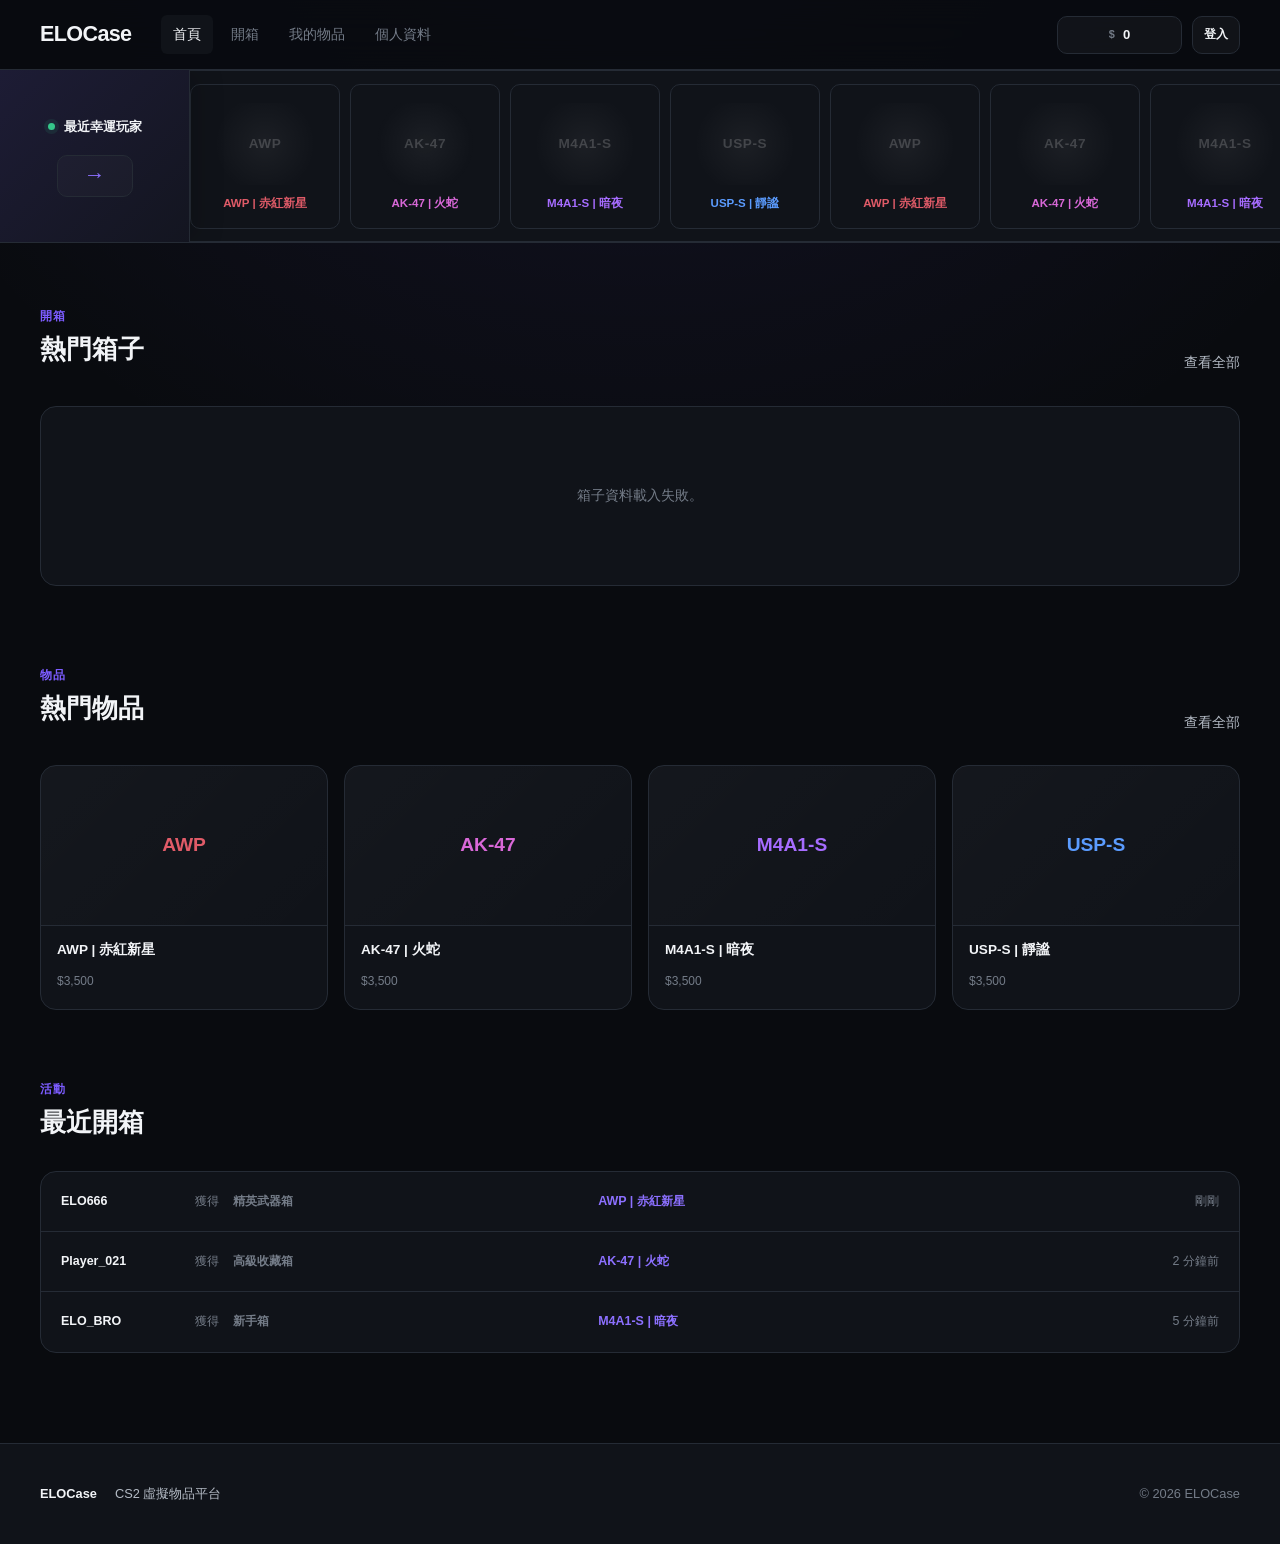
==== index.html @ ae6a93f2 "Update index.html" ====
<!DOCTYPE html>
<html lang="zh-Hant">

<head>

    <meta charset="UTF-8">

    <meta
        name="viewport"
        content="width=device-width, initial-scale=1.0"
    >

    <title>ELOCase</title>

    <link rel="stylesheet" href="css/global.css">
    <link rel="stylesheet" href="css/components.css">
    <link rel="stylesheet" href="css/home.css">

</head>


<body>

<header class="navbar">

    <div class="navbar-container">

        <a href="index.html" class="brand">
            ELOCase
        </a>


        <nav class="nav-links">

            <a
                href="index.html"
                class="nav-link active"
            >
                首頁
            </a>

            <a
                href="cases.html"
                class="nav-link"
            >
                開箱
            </a>

            <a
                href="inventory.html"
                class="nav-link"
            >
                我的物品
            </a>

            <a
                href="profile.html"
                class="nav-link"
            >
                個人資料
            </a>

        </nav>


        <div class="navbar-actions">

            <div class="balance">
            
                <span class="balance-label">$</span>
            
                <span class="balance-value">0</span>
            
            </div>


            <div class="player-menu">
            
                <button
                    type="button"
                    class="player-menu-button"
                    id="player-menu-button"
                >
            
                    <span class="player-avatar">
                        ◉
                    </span>
            
                    <span
                        class="player-menu-name"
                        id="navbar-player-name"
                    >
                        登入
                    </span>
            
                    <span class="player-menu-arrow">
                        ▾
                    </span>
            
                </button>
            
            
                <div
                    class="player-menu-dropdown"
                    id="player-menu-dropdown"
                >
            
                    <a
                        href="profile.html"
                        class="player-menu-item"
                    >
                        個人資料
                    </a>
            
            
                    <a
                        href="inventory.html"
                        class="player-menu-item"
                    >
                        我的物品
                    </a>
            
            
                    <button
                        type="button"
                        class="player-menu-item player-menu-logout"
                        id="navbar-logout-button"
                    >
                        登出
                    </button>
            
                </div>
            
            </div>

        </div>

    </div>

</header>


<main>


    <!-- ========================================
         最近幸運玩家
         即時掉落紀錄
         ======================================== -->

    <section class="lucky-section">


        <div class="lucky-showcase">


            <!-- 左側固定區 -->

            <div class="lucky-intro">

                <div class="lucky-intro-title">

                    <span class="live-indicator"></span>

                    <span>
                        最近幸運玩家
                    </span>

                </div>


                <div class="lucky-arrow">
                    →
                </div>

            </div>


            <!-- 右側滑動區 -->

            <div class="lucky-track-wrapper">

                <div class="lucky-track">


                    <!-- 第一組 -->

                    <div class="lucky-group">


                        <div class="lucky-item">

                            <span class="lucky-player">
                                ELO666
                            </span>

                            <span class="lucky-text">
                                獲得
                            </span>

                            <div class="lucky-image rarity-red">

                                <img
                                    src="assets/items/awp-demo.png"
                                    alt="AWP | 赤紅新星"
                                    onerror="this.style.display='none'"
                                >

                                <span>
                                    AWP
                                </span>

                            </div>

                            <span class="item-rarity rarity-red">
                                AWP | 赤紅新星
                            </span>

                            <span class="lucky-value">
                                $3,500</span>

                        </div>


                        <div class="lucky-item">

                            <span class="lucky-player">
                                Player_021
                            </span>

                            <span class="lucky-text">
                                獲得
                            </span>

                            <div class="lucky-image rarity-pink">

                                <img
                                    src="assets/items/ak-demo.png"
                                    alt="AK-47 | 火蛇"
                                    onerror="this.style.display='none'"
                                >

                                <span>
                                    AK-47
                                </span>

                            </div>

                            <span class="item-rarity rarity-pink">
                                AK-47 | 火蛇
                            </span>

                            <span class="lucky-value">
                                $2,800</span>

                        </div>


                        <div class="lucky-item">

                            <span class="lucky-player">
                                ELO_BRO
                            </span>

                            <span class="lucky-text">
                                獲得
                            </span>

                            <div class="lucky-image rarity-purple">

                                <img
                                    src="assets/items/m4-demo.png"
                                    alt="M4A1-S | 暗夜"
                                    onerror="this.style.display='none'"
                                >

                                <span>
                                    M4A1-S
                                </span>

                            </div>

                            <span class="item-rarity rarity-purple">
                                M4A1-S | 暗夜
                            </span>

                            <span class="lucky-value">
                                $1,650</span>

                        </div>


                        <div class="lucky-item">

                            <span class="lucky-player">
                                Player_114
                            </span>

                            <span class="lucky-text">
                                獲得
                            </span>

                            <div class="lucky-image rarity-blue">

                                <img
                                    src="assets/items/usp-demo.png"
                                    alt="USP-S | 靜謐"
                                    onerror="this.style.display='none'"
                                >

                                <span>
                                    USP-S
                                </span>

                            </div>

                            <span class="item-rarity rarity-blue">
                                USP-S | 靜謐
                            </span>

                            <span class="lucky-value">
                                $850</span>

                        </div>


                    </div>


                    <!-- 第二組 -->

                    <div class="lucky-group">


                        <div class="lucky-item">

                            <span class="lucky-player">
                                ELO666
                            </span>

                            <span class="lucky-text">
                                獲得
                            </span>

                            <div class="lucky-image rarity-red">

                                <img
                                    src="assets/items/awp-demo.png"
                                    alt="AWP | 赤紅新星"
                                    onerror="this.style.display='none'"
                                >

                                <span>
                                    AWP
                                </span>

                            </div>

                            <span class="item-rarity rarity-red">
                                AWP | 赤紅新星
                            </span>

                            <span class="lucky-value">
                                $3,500</span>

                        </div>


                        <div class="lucky-item">

                            <span class="lucky-player">
                                Player_021
                            </span>

                            <span class="lucky-text">
                                獲得
                            </span>

                            <div class="lucky-image rarity-pink">

                                <img
                                    src="assets/items/ak-demo.png"
                                    alt="AK-47 | 火蛇"
                                    onerror="this.style.display='none'"
                                >

                                <span>
                                    AK-47
                                </span>

                            </div>

                            <span class="item-rarity rarity-pink">
                                AK-47 | 火蛇
                            </span>

                            <span class="lucky-value">
                                $2,800</span>

                        </div>


                        <div class="lucky-item">

                            <span class="lucky-player">
                                ELO_BRO
                            </span>

                            <span class="lucky-text">
                                獲得
                            </span>

                            <div class="lucky-image rarity-purple">

                                <img
                                    src="assets/items/m4-demo.png"
                                    alt="M4A1-S | 暗夜"
                                    onerror="this.style.display='none'"
                                >

                                <span>
                                    M4A1-S
                                </span>

                            </div>

                            <span class="item-rarity rarity-purple">
                                M4A1-S | 暗夜
                            </span>

                            <span class="lucky-value">
                                $1,650</span>

                        </div>


                        <div class="lucky-item">

                            <span class="lucky-player">
                                Player_114
                            </span>

                            <span class="lucky-text">
                                獲得
                            </span>

                            <div class="lucky-image rarity-blue">

                                <img
                                    src="assets/items/usp-demo.png"
                                    alt="USP-S | 靜謐"
                                    onerror="this.style.display='none'"
                                >

                                <span>
                                    USP-S
                                </span>

                            </div>

                            <span class="item-rarity rarity-blue">
                                USP-S | 靜謐
                            </span>

                            <span class="lucky-value">
                                $850</span>

                        </div>


                    </div>


                    <!-- 第三組 -->

                    <div class="lucky-group">


                        <div class="lucky-item">

                            <span class="lucky-player">
                                ELO666
                            </span>

                            <span class="lucky-text">
                                獲得
                            </span>

                            <div class="lucky-image rarity-red">

                                <img
                                    src="assets/items/awp-demo.png"
                                    alt="AWP | 赤紅新星"
                                    onerror="this.style.display='none'"
                                >

                                <span>
                                    AWP
                                </span>

                            </div>

                            <span class="item-rarity rarity-red">
                                AWP | 赤紅新星
                            </span>

                            <span class="lucky-value">
                                $3,500</span>

                        </div>


                        <div class="lucky-item">

                            <span class="lucky-player">
                                Player_021
                            </span>

                            <span class="lucky-text">
                                獲得
                            </span>

                            <div class="lucky-image rarity-pink">

                                <img
                                    src="assets/items/ak-demo.png"
                                    alt="AK-47 | 火蛇"
                                    onerror="this.style.display='none'"
                                >

                                <span>
                                    AK-47
                                </span>

                            </div>

                            <span class="item-rarity rarity-pink">
                                AK-47 | 火蛇
                            </span>

                            <span class="lucky-value">
                                $2,800</span>

                        </div>


                        <div class="lucky-item">

                            <span class="lucky-player">
                                ELO_BRO
                            </span>

                            <span class="lucky-text">
                                獲得
                            </span>

                            <div class="lucky-image rarity-purple">

                                <img
                                    src="assets/items/m4-demo.png"
                                    alt="M4A1-S | 暗夜"
                                    onerror="this.style.display='none'"
                                >

                                <span>
                                    M4A1-S
                                </span>

                            </div>

                            <span class="item-rarity rarity-purple">
                                M4A1-S | 暗夜
                            </span>

                            <span class="lucky-value">
                                $1,650</span>

                        </div>


                        <div class="lucky-item">

                            <span class="lucky-player">
                                Player_114
                            </span>

                            <span class="lucky-text">
                                獲得
                            </span>

                            <div class="lucky-image rarity-blue">

                                <img
                                    src="assets/items/usp-demo.png"
                                    alt="USP-S | 靜謐"
                                    onerror="this.style.display='none'"
                                >

                                <span>
                                    USP-S
                                </span>

                            </div>

                            <span class="item-rarity rarity-blue">
                                USP-S | 靜謐
                            </span>

                            <span class="lucky-value">
                                $850</span>

                        </div>


                    </div>


                </div>

            </div>

        </div>

    </section>


    <!-- ========================================
         熱門箱子
         ======================================== -->

    <section class="cases-section">

        <div class="section-container">


            <div class="section-header section-header-row">

                <div>

                    <span class="section-label">
                        開箱
                    </span>

                    <h2>
                        熱門箱子
                    </h2>

                </div>


                <a
                    href="cases.html"
                    class="text-link"
                >
                    查看全部
                </a>

            </div>


            <div
                class="case-grid"
                id="case-grid"
            >

                <div class="case-loading">
                    載入箱子中...
                </div>

            </div>


        </div>

    </section>


    <!-- ========================================
         熱門物品
         ======================================== -->

    <section class="items-section">

        <div class="section-container">


            <div class="section-header section-header-row">

                <div>

                    <span class="section-label">
                        物品
                    </span>

                    <h2>
                        熱門物品
                    </h2>

                </div>


                <a
                    href="inventory.html"
                    class="text-link"
                >
                    查看全部
                </a>

            </div>


            <div class="item-grid">


                <div class="item-card">

                    <div class="item-placeholder rarity-red">
                        AWP
                    </div>

                    <div class="item-card-info">

                        <h3>
                            AWP | 赤紅新星
                        </h3>

                        <span class="item-price">
                            $3,500
                        </span>

                    </div>

                </div>


                <div class="item-card">

                    <div class="item-placeholder rarity-pink">
                        AK-47
                    </div>

                    <div class="item-card-info">

                        <h3>
                            AK-47 | 火蛇
                        </h3>

                        <span class="item-price">
                            $3,500
                        </span>

                    </div>

                </div>


                <div class="item-card">

                    <div class="item-placeholder rarity-purple">
                        M4A1-S
                    </div>

                    <div class="item-card-info">

                        <h3>
                            M4A1-S | 暗夜
                        </h3>

                        <span class="item-price">
                            $3,500
                        </span>

                    </div>

                </div>


                <div class="item-card">

                    <div class="item-placeholder rarity-blue">
                        USP-S
                    </div>

                    <div class="item-card-info">

                        <h3>
                            USP-S | 靜謐
                        </h3>

                        <span class="item-price">
                            $3,500
                        </span>

                    </div>

                </div>


            </div>

        </div>

    </section>


    <!-- ========================================
         最近活動
         ======================================== -->

    <section class="activity-section">

        <div class="section-container">


            <div class="section-header">

                <span class="section-label">
                    活動
                </span>

                <h2>
                    最近開箱
                </h2>

            </div>


            <div class="activity-list">


                <div class="activity-item">

                    <span class="activity-player">
                        ELO666
                    </span>

                    <span>
                        獲得
                    </span>

                    <strong>
                        精英武器箱
                    </strong>

                    <span class="activity-result">
                        AWP | 赤紅新星
                    </span>

                    <span class="activity-time">
                        剛剛
                    </span>

                </div>


                <div class="activity-item">

                    <span class="activity-player">
                        Player_021
                    </span>

                    <span>
                        獲得
                    </span>

                    <strong>
                        高級收藏箱
                    </strong>

                    <span class="activity-result">
                        AK-47 | 火蛇
                    </span>

                    <span class="activity-time">
                        2 分鐘前
                    </span>

                </div>


                <div class="activity-item">

                    <span class="activity-player">
                        ELO_BRO
                    </span>

                    <span>
                        獲得
                    </span>

                    <strong>
                        新手箱
                    </strong>

                    <span class="activity-result">
                        M4A1-S | 暗夜
                    </span>

                    <span class="activity-time">
                        5 分鐘前
                    </span>

                </div>


            </div>

        </div>

    </section>


</main>


<!-- ========================================
     頁尾
     ======================================== -->

<footer class="footer">

    <div class="footer-container">

        <div class="footer-brand">
            ELOCase
        </div>

        <p>
            CS2 虛擬物品平台
        </p>

        <span>
            © 2026 ELOCase
        </span>

    </div>

</footer>


<!-- ========================================
     JavaScript
     ======================================== -->

<script src="js/loading.js"></script>
    
<script src="js/config.js"></script>
<script src="js/api.js"></script>
<script src="js/auth.js"></script>
<script src="js/player.js"></script>
<script src="js/ui.js"></script>


<script>

async function initializeHomePage() {

    try {

        const user =
            await verifySession();

        updateLoginUI(user);

    } catch (error) {

        console.error(
            "玩家登入狀態讀取失敗：",
            error
        );

    }


    const caseGrid =
        document.querySelector(
            "#case-grid"
        );


    if (!caseGrid) {
        return;
    }


    try {

        const cases =
            await getCases();

        renderCases(cases);

    } catch (error) {

        console.error(
            "箱子資料載入失敗：",
            error
        );


        caseGrid.innerHTML = `
            <div class="case-loading">
                箱子資料載入失敗。
            </div>
        `;

    }

}


initializeHomePage();

</script>


</body>

</html>
---- css/global.css ----
/* ========================================
   ELOCase - Global Styles
   ======================================== */


/* ---------- 基礎變數 ---------- */

:root {

    --color-background: #090b0f;
    --color-surface: #101319;
    --color-surface-light: #171b22;

    --color-border: #252b35;
    --color-border-light: #303744;

    --color-text: #f2f4f7;
    --color-text-secondary: #b4bbc5;
    --color-text-muted: #747c88;

    --color-primary: #7c5cff;
    --color-primary-hover: #8c70ff;

    --color-success: #35c78a;
    --color-warning: #e6b85c;
    --color-danger: #e05b68;

    --content-width: 1200px;

    --radius-small: 6px;
    --radius-medium: 10px;
    --radius-large: 16px;

    --transition-fast: 0.15s ease;
    --transition-normal: 0.25s ease;
}


/* ---------- Reset ---------- */

* {
    margin: 0;
    padding: 0;
    box-sizing: border-box;
}


html {
    scroll-behavior: smooth;
}


body {

    min-height: 100vh;

    background:
        radial-gradient(
            circle at 50% -20%,
            rgba(124, 92, 255, 0.12),
            transparent 45%
        ),
        var(--color-background);

    color: var(--color-text);

    font-family:
        "Noto Sans TC",
        "Microsoft JhengHei",
        Arial,
        sans-serif;

    line-height: 1.6;

    -webkit-font-smoothing: antialiased;
}


a {
    color: inherit;
    text-decoration: none;
}


button,
input,
textarea,
select {
    font: inherit;
}


button {
    border: none;
}


img {
    max-width: 100%;
    display: block;
}


/* ---------- 共用容器 ---------- */

.section-container,
.navbar-container,
.footer-container {

    width: min(
        calc(100% - 40px),
        var(--content-width)
    );

    margin: 0 auto;
}


/* ---------- 標題 ---------- */

h1,
h2,
h3 {
    line-height: 1.25;
    font-weight: 700;
}


h1 {
    font-size: clamp(2rem, 3vw, 2.4rem);
}


h2 {
    font-size: 1.6rem;
}


h3 {
    font-size: 1rem;
}


/* ---------- 共用文字 ---------- */

p {
    color: var(--color-text-secondary);
}


/* ---------- Scrollbar ---------- */

::-webkit-scrollbar {
    width: 8px;
}


::-webkit-scrollbar-track {
    background: var(--color-background);
}


::-webkit-scrollbar-thumb {
    background: var(--color-border-light);
    border-radius: 999px;
}


::-webkit-scrollbar-thumb:hover {
    background: var(--color-text-muted);
}

/* ========================================
   ELOCase - Global Loading Bar
======================================== */

#elo-loading-bar {

    position: fixed;

    top: 0;

    left: 0;

    z-index: 99999;

    width: 0;

    height: 2px;

    pointer-events: none;

    opacity: 1;

    background:
        linear-gradient(
            90deg,
            var(--color-primary),
            #9d7cff,
            var(--color-primary)
        );

    box-shadow:
        0 0 8px
        rgba(124, 92, 255, 0.85);

    transition:
        width 0.2s ease,
        opacity 0.18s ease;

}


#elo-loading-bar.loading-active {

    opacity: 1;

}


#elo-loading-bar.loading-complete {

    opacity: 1;

}
---- css/components.css ----
/* ========================================
   ELOCase - Components
   ======================================== */


/* ========================================
   按鈕
   ======================================== */

.button {

    display: inline-flex;

    align-items: center;
    justify-content: center;

    min-height: 42px;

    padding: 0 18px;

    border-radius: var(--radius-medium);

    font-size: 0.9rem;
    font-weight: 600;

    cursor: pointer;

    transition:
        background var(--transition-fast),
        border-color var(--transition-fast),
        transform var(--transition-fast);

}


.button:hover {

    transform: translateY(-1px);

}


.button-primary {

    background: var(--color-primary);

    color: #ffffff;

}


.button-primary:hover {

    background: var(--color-primary-hover);

}


.button-secondary {

    background: var(--color-surface-light);

    border: 1px solid var(--color-border);

    color: var(--color-text);

}


.button-secondary:hover {

    background: #1c2129;

    border-color: var(--color-border-light);

}


.button-large {

    min-height: 48px;

    padding: 0 24px;

    font-size: 0.95rem;

}


/* ========================================
   導覽列
   ======================================== */

.navbar {

    position: sticky;

    top: 0;

    z-index: 100;

    height: 70px;

    background: rgba(9, 11, 15, 0.88);

    border-bottom: 1px solid var(--color-border);

    backdrop-filter: blur(16px);

}


.navbar-container {

    height: 100%;

    display: flex;

    align-items: center;

    justify-content: space-between;

    gap: 30px;

}


.brand {

    font-size: 1.35rem;

    font-weight: 800;

    letter-spacing: -0.03em;

}


.nav-links {

    display: flex;

    align-items: center;

    gap: 6px;

    margin-right: auto;

}


.nav-link {

    padding: 8px 12px;

    border-radius: var(--radius-small);

    color: var(--color-text-muted);

    font-size: 0.9rem;

    transition:
        color var(--transition-fast),
        background var(--transition-fast);

}


.nav-link:hover,
.nav-link.active {

    color: var(--color-text);

    background: var(--color-surface);

}


/* ========================================
   Navbar 右側
   ======================================== */

.navbar-actions {

    display: flex !important;

    flex-direction: row !important;

    align-items: center !important;

    justify-content: flex-end !important;

    gap: 10px !important;

}


/* ========================================
   ELOCoin 餘額
   ======================================== */

.balance {

    min-width: 125px !important;

    height: 38px !important;

    display: grid !important;

    grid-template-columns: auto auto !important;

    align-items: center !important;

    justify-content: center !important;

    column-gap: 8px !important;

    padding: 0 14px !important;

    margin: 0 !important;

    box-sizing: border-box !important;

    background: rgba(255, 255, 255, 0.035);

    border: 1px solid var(--color-border);

    border-radius: 10px;

    white-space: nowrap;

    transition:
        border-color var(--transition-fast),
        background var(--transition-fast);

}


.balance:hover {

    background: rgba(255, 255, 255, 0.055);

    border-color: var(--color-border-light);

}


.balance-label {

    display: block !important;

    width: auto !important;

    height: auto !important;

    margin: 0 !important;

    padding: 0 !important;

    color: var(--color-text-muted);

    font-size: 0.68rem;

    font-weight: 600;

    line-height: 1 !important;

    white-space: nowrap;

}


.balance-value {

    display: block !important;

    width: auto !important;

    height: auto !important;

    margin: 0 !important;

    padding: 0 !important;

    color: var(--color-text);

    font-size: 0.82rem;

    font-weight: 700;

    line-height: 1 !important;

    font-variant-numeric: tabular-nums;

    white-space: nowrap;

}


/* ========================================
   登入
   ======================================== */

.navbar-actions .button-primary {

    min-height: 38px !important;

    height: 38px !important;

    display: inline-flex !important;

    flex-direction: row !important;

    align-items: center !important;

    justify-content: center !important;

    padding: 0 16px !important;

    margin: 0 !important;

    border-radius: 10px;

    font-size: 0.76rem;

    font-weight: 700;

    line-height: 1;

    white-space: nowrap;

    box-sizing: border-box;

}


/* ========================================
   Section
   ======================================== */

.section-header {

    margin-bottom: 32px;

}


.section-header-row {

    display: flex;

    align-items: flex-end;

    justify-content: space-between;

    gap: 20px;

}


.section-label {

    display: block;

    margin-bottom: 8px;

    color: var(--color-primary);

    font-size: 0.75rem;

    font-weight: 700;

    letter-spacing: 0.08em;

}


.section-header h2 {

    margin-bottom: 8px;

}


.text-link {

    color: var(--color-text-secondary);

    font-size: 0.85rem;

    transition:
        color var(--transition-fast);

}


.text-link:hover {

    color: var(--color-text);

}


/* ========================================
   功能卡片
   ======================================== */

.feature-grid {

    display: grid;

    grid-template-columns:
        repeat(3, 1fr);

    gap: 16px;

}


.feature-card {

    display: flex;

    gap: 18px;

    padding: 24px;

    background: var(--color-surface);

    border: 1px solid var(--color-border);

    border-radius: var(--radius-large);

    transition:
        border-color var(--transition-normal),
        transform var(--transition-normal);

}


.feature-card:hover {

    border-color: var(--color-border-light);

    transform: translateY(-2px);

}


.feature-icon {

    width: 42px;
    height: 42px;

    flex-shrink: 0;

    display: flex;

    align-items: center;
    justify-content: center;

    border-radius: var(--radius-medium);

    background: rgba(124, 92, 255, 0.12);

    color: var(--color-primary);

    font-weight: 700;

}


.feature-content h3 {

    margin-bottom: 6px;

}


.feature-content p {

    font-size: 0.85rem;

}


.feature-disabled {

    opacity: 0.55;

}


.feature-disabled:hover {

    transform: none;

    border-color: var(--color-border);

}


/* ========================================
   空狀態
   ======================================== */

.empty-state {

    padding: 70px 20px;

    display: flex;

    flex-direction: column;

    align-items: center;

    text-align: center;

    background: var(--color-surface);

    border: 1px solid var(--color-border);

    border-radius: var(--radius-large);

}


.empty-state-icon {

    width: 48px;
    height: 48px;

    display: flex;

    align-items: center;
    justify-content: center;

    margin-bottom: 16px;

    border-radius: 50%;

    background: var(--color-surface-light);

    color: var(--color-text-muted);

    font-size: 1.3rem;

}


.empty-state h3 {

    margin-bottom: 8px;

}


.empty-state p {

    max-width: 420px;

    margin-bottom: 24px;

    font-size: 0.85rem;

}


/* ========================================
   手機版
   ======================================== */

@media (max-width: 800px) {

    .nav-links {

        display: none;

    }


    .feature-grid {

        grid-template-columns: 1fr;

    }


    .balance {

        display: none !important;

    }

}


@media (max-width: 700px) {

    .navbar-actions {

        gap: 7px !important;

    }


    .navbar-actions .button-primary {

        min-height: 34px !important;

        height: 34px !important;

        padding: 0 11px !important;

        font-size: 0.7rem;

    }

}


@media (max-width: 500px) {

    .section-container,
    .navbar-container,
    .footer-container {

        width: min(
            calc(100% - 24px),
            var(--content-width)
        );

    }


    .navbar {

        height: 62px;

    }


    .hero-actions {

        flex-direction: column;

    }


    .button-large {

        width: 100%;

    }

}

/* ========================================
   玩家選單
======================================== */

.player-menu {
    position: relative;
}


/* ---------- 玩家按鈕 ---------- */

.player-menu-button {

    min-height: 38px;

    display: inline-flex;

    align-items: center;

    gap: 8px;

    padding: 0 11px;

    background:
        rgba(255, 255, 255, 0.035);

    border:
        1px solid
        var(--color-border);

    border-radius: 10px;

    color:
        var(--color-text);

    font-size: 0.78rem;

    font-weight: 700;

    cursor: pointer;

    transition:
        background var(--transition-fast),
        border-color var(--transition-fast),
        transform var(--transition-fast);
}


.player-menu-button:hover {

    background:
        rgba(255, 255, 255, 0.06);

    border-color:
        var(--color-border-light);

    transform:
        translateY(-1px);
}


/* ---------- 玩家圖示 ---------- */

.player-avatar {

    width: 22px;

    height: 22px;

    display: flex;

    align-items: center;

    justify-content: center;

    flex-shrink: 0;

    border:
        1px solid
        rgba(124, 92, 255, 0.45);

    border-radius: 50%;

    background:
        rgba(124, 92, 255, 0.12);

    color:
        var(--color-primary);

    font-size: 0.65rem;
}


/* ---------- 玩家名稱 ---------- */

.player-menu-name {

    max-width: 110px;

    overflow: hidden;

    text-overflow: ellipsis;

    white-space: nowrap;
}


/* ---------- 箭頭 ---------- */

.player-menu-arrow {

    color:
        var(--color-text-muted);

    font-size: 0.7rem;

    transition:
        transform var(--transition-fast);
}


.player-menu.open
.player-menu-arrow {

    transform:
        rotate(180deg);
}


/* ========================================
   下拉選單
======================================== */

.player-menu-dropdown {

    position: absolute;

    top: calc(100% + 8px);

    right: 0;

    width: 170px;

    padding: 6px;

    display: none;

    background:
        rgba(15, 18, 24, 0.96);

    border:
        1px solid
        var(--color-border);

    border-radius: 12px;

    box-shadow:
        0 12px 30px
        rgba(0, 0, 0, 0.35);

    backdrop-filter:
        blur(16px);

    z-index: 200;
}


.player-menu.open
.player-menu-dropdown {

    display: block;

}


/* ---------- 選單項目 ---------- */

.player-menu-item {

    width: 100%;

    min-height: 36px;

    display: flex;

    align-items: center;

    padding: 0 11px;

    border: none;

    border-radius: 8px;

    background: transparent;

    color:
        var(--color-text-muted);

    font-family: inherit;

    font-size: 0.76rem;

    font-weight: 600;

    text-align: left;

    text-decoration: none;

    cursor: pointer;

    transition:
        background var(--transition-fast),
        color var(--transition-fast);
}


.player-menu-item:hover {

    background:
        var(--color-surface);

    color:
        var(--color-text);

}


/* ---------- 登出 ---------- */

.player-menu-logout {

    color:
        #e05b68;

}


.player-menu-logout:hover {

    color:
        #f07883;

    background:
        rgba(224, 91, 104, 0.08);

}


/* ========================================
   未登入
======================================== */

.player-menu.logged-out
.player-avatar {

    border-color:
        var(--color-border);

    background:
        rgba(255, 255, 255, 0.04);

    color:
        var(--color-text-muted);
}


/* ========================================
   手機
======================================== */

@media (max-width: 700px) {

    .player-menu-button {

        min-height: 34px;

        padding: 0 8px;

        gap: 6px;

    }


    .player-avatar {

        width: 20px;

        height: 20px;

    }


    .player-menu-name {

        max-width: 75px;

    }

}
---- css/home.css ----
/* ========================================
   ELOCase - Home
   ======================================== */


/* ========================================
   最近幸運玩家
   ======================================== */

.lucky-section {

    overflow: hidden;

    border-bottom: 1px solid var(--color-border);

    background: var(--color-surface);
}


/* ---------- 幸運玩家整體 ---------- */

.lucky-showcase {

    width: 100%;

    display: flex;

    align-items: stretch;
}


/* ---------- 左側固定區 ---------- */

.lucky-intro {

    position: relative;

    z-index: 5;

    width: 190px;
    min-width: 190px;

    min-height: 170px;

    display: flex;

    flex-direction: column;

    align-items: center;

    justify-content: center;

    gap: 18px;

    padding: 20px;

    background:
        linear-gradient(
            135deg,
            rgba(124, 92, 255, 0.12),
            rgba(124, 92, 255, 0.03)
        ),
        var(--color-surface);

    border-right: 1px solid var(--color-border);

    box-shadow:
        10px 0 25px rgba(0, 0, 0, 0.12);
}


.lucky-intro-title {

    display: flex;

    align-items: center;

    justify-content: center;

    gap: 9px;

    color: var(--color-text);

    font-size: 0.82rem;

    font-weight: 700;

    white-space: nowrap;
}


.live-indicator {

    width: 7px;
    height: 7px;

    flex-shrink: 0;

    border-radius: 50%;

    background: var(--color-success);

    box-shadow:
        0 0 0 4px rgba(53, 199, 138, 0.1);
}


.lucky-arrow {

    width: 76px;
    height: 42px;

    display: flex;

    align-items: center;

    justify-content: center;

    border: 1px solid var(--color-border);

    border-radius: var(--radius-medium);

    background: rgba(255, 255, 255, 0.02);

    color: var(--color-primary-hover);

    font-size: 1.35rem;

    font-weight: 700;

    transition:
        border-color var(--transition-fast),
        background var(--transition-fast),
        transform var(--transition-fast);
}


.lucky-intro:hover .lucky-arrow {

    border-color: var(--color-border-light);

    background: rgba(124, 92, 255, 0.08);

    transform: translateX(3px);
}


/* ---------- 滑動區 ---------- */

.lucky-track-wrapper {

    position: relative;

    flex: 1;

    min-width: 0;

    overflow: hidden;

    border-top: 1px solid var(--color-border);

    border-bottom: 1px solid var(--color-border);
}


.lucky-track {

    width: max-content;

    min-height: 170px;

    display: flex;

    align-items: center;

    padding: 10px 0;

    animation:
        luckyScroll
        12s
        linear
        infinite;

    will-change: transform;
}


.lucky-group {

    display: flex;

    align-items: stretch;

    gap: 10px;

    flex-shrink: 0;

    margin-right: 10px;
}


/* ---------- 幸運玩家卡片 ---------- */

.lucky-item {

    position: relative;

    width: 150px;
    min-width: 150px;

    height: 145px;

    flex-shrink: 0;

    display: flex;

    flex-direction: column;

    align-items: center;

    justify-content: center;

    gap: 6px;

    padding: 10px;

    overflow: hidden;

    background: var(--color-surface);

    border: 1px solid var(--color-border);

    border-radius: var(--radius-medium);

    text-align: center;

    transition:
        border-color var(--transition-fast),
        transform var(--transition-fast);
}


.lucky-item:hover {

    border-color: var(--color-border-light);

    transform: translateY(-2px);
}


/* ---------- 物品圖片 ---------- */

.lucky-image {

    position: relative;

    width: 118px;
    height: 82px;

    flex-shrink: 0;

    display: flex;

    align-items: center;

    justify-content: center;

    overflow: hidden;

    margin: 3px 0;

    border-radius: 8px;

    background:
        radial-gradient(
            circle at center,
            rgba(255, 255, 255, 0.05),
            transparent 70%
        );

    transition:
        filter var(--transition-fast),
        transform var(--transition-fast);
}


.lucky-image img {

    width: 100%;
    height: 100%;

    display: block;

    object-fit: contain;
}


.lucky-image span {

    position: absolute;

    color: rgba(255, 255, 255, 0.18);

    font-size: 0.85rem;

    font-weight: 800;

    letter-spacing: 0.04em;
}


/* ---------- 平常隱藏的資訊 ---------- */

.lucky-player,
.lucky-value {

    position: absolute;

    z-index: 10;

    left: 50%;

    opacity: 0;

    transform: translate(-50%, 8px);

    pointer-events: none;

    transition:
        opacity var(--transition-fast),
        transform var(--transition-fast);
}


.lucky-player {

    top: 50%;

    color: var(--color-text);

    font-size: 0.85rem;

    font-weight: 700;

    white-space: nowrap;
}


.lucky-value {

    top: calc(50% + 24px);

    color: var(--color-primary-hover);

    font-size: 0.72rem;

    font-weight: 700;

    white-space: nowrap;
}


/* ---------- Hover 模糊效果 ---------- */

.lucky-item:hover .lucky-image {

    filter: blur(5px);

    transform: scale(1.04);
}


.lucky-item:hover .item-rarity {

    filter: blur(4px);

    opacity: 0.35;
}


.lucky-item:hover .lucky-player,
.lucky-item:hover .lucky-value {

    opacity: 1;

    transform: translate(-50%, 0);
}


/* ---------- 物品名稱 ---------- */

.item-rarity {

    width: 100%;

    overflow: hidden;

    color: var(--color-text);

    font-size: 0.72rem;

    font-weight: 700;

    text-overflow: ellipsis;

    white-space: nowrap;

    transition:
        filter var(--transition-fast),
        opacity var(--transition-fast);
}


/* ---------- 原本的「獲得」文字不再佔空間 ---------- */

.lucky-text {

    display: none;
}


/* ---------- 動畫 ---------- */

@keyframes luckyScroll {

    from {

        transform:
            translateX(
                calc(-33.333333% - 3.33px)
            );

    }

    to {

        transform:
            translateX(0);

    }

}


/* ---------- 滑鼠移入暫停 ---------- */

.lucky-track-wrapper:hover .lucky-track {

    animation-play-state: paused;
}


/* ========================================
   稀有度
   ======================================== */

.rarity-blue {

    color: #5b9cff;

}


.rarity-purple {

    color: #a66cff;

}


.rarity-pink {

    color: #d968d8;

}


.rarity-red {

    color: #e05b68;

}


/* ========================================
   箱子區
   ======================================== */

.cases-section {

    padding: 64px 0 40px;

}


.case-grid {

    display: grid;

    grid-template-columns:
        repeat(4, 1fr);

    gap: 16px;

}


.case-card {

    overflow: hidden;

    background: var(--color-surface);

    border: 1px solid var(--color-border);

    border-radius: var(--radius-large);

    transition:
        border-color var(--transition-normal),
        transform var(--transition-normal);

}


.case-card:hover {

    border-color: var(--color-border-light);

    transform: translateY(-3px);

}


.case-image {

    width: 100%;

    aspect-ratio: 16 / 9;

    display: flex;

    align-items: center;

    justify-content: center;

    background:
        radial-gradient(
            circle at center,
            rgba(124, 92, 255, 0.18),
            transparent 65%
        ),
        #0d1015;

    border-bottom: 1px solid var(--color-border);

    color: rgba(255, 255, 255, 0.16);

    font-size: 2rem;

    font-weight: 800;

    letter-spacing: 0.12em;

    overflow: hidden;

}


.case-image-featured {

    background:
        radial-gradient(
            circle at center,
            rgba(224, 91, 104, 0.18),
            transparent 65%
        ),
        #0d1015;

}


.case-info {

    padding: 18px;

}


.case-info h3 {

    margin-bottom: 16px;

    font-size: 0.95rem;

}


.case-bottom {

    display: flex;

    align-items: center;

    justify-content: space-between;

}


.case-price {

    color: var(--color-text-secondary);

    font-size: 0.8rem;

    font-weight: 600;

}


.case-action {

    color: var(--color-primary-hover);

    font-size: 0.78rem;

    font-weight: 600;

}


/* ========================================
   熱門物品
   ======================================== */

.items-section {

    padding: 40px 0 70px;

}


.item-grid {

    display: grid;

    grid-template-columns:
        repeat(4, 1fr);

    gap: 16px;

}


.item-card {

    overflow: hidden;

    background: var(--color-surface);

    border: 1px solid var(--color-border);

    border-radius: var(--radius-large);

    transition:
        border-color var(--transition-normal),
        transform var(--transition-normal);

}


.item-card:hover {

    border-color: var(--color-border-light);

    transform: translateY(-2px);

}


.item-placeholder {

    height: 160px;

    display: flex;

    align-items: center;

    justify-content: center;

    background:
        linear-gradient(
            135deg,
            rgba(255, 255, 255, 0.02),
            rgba(255, 255, 255, 0)
        );

    border-bottom: 1px solid var(--color-border);

    font-size: 1.2rem;

    font-weight: 800;

}


.item-card-info {

    padding: 16px;

}


.item-card-info h3 {

    margin-bottom: 8px;

    font-size: 0.85rem;

}


.item-price {

    color: var(--color-text-muted);

    font-size: 0.75rem;

}


/* ========================================
   最近活動
   ======================================== */

.activity-section {

    padding: 0 0 90px;

}


.activity-list {

    overflow: hidden;

    border: 1px solid var(--color-border);

    border-radius: var(--radius-large);

    background: var(--color-surface);

}


.activity-item {

    min-height: 60px;

    display: grid;

    grid-template-columns:
        120px
        auto
        minmax(140px, 1fr)
        minmax(160px, 1.5fr)
        80px;

    align-items: center;

    gap: 14px;

    padding: 0 20px;

    border-bottom: 1px solid var(--color-border);

    color: var(--color-text-muted);

    font-size: 0.78rem;

}


.activity-item:last-child {

    border-bottom: none;

}


.activity-player {

    color: var(--color-text);

    font-weight: 700;

}


.activity-result {

    color: var(--color-primary-hover);

    font-weight: 600;

}


.activity-time {

    text-align: right;

    color: var(--color-text-muted);

}


/* ========================================
   Footer
   ======================================== */

.footer {

    border-top: 1px solid var(--color-border);

    background: var(--color-surface);

}


.footer-container {

    min-height: 100px;

    display: flex;

    align-items: center;

    gap: 18px;

    color: var(--color-text-muted);

    font-size: 0.8rem;

}


.footer-brand {

    color: var(--color-text);

    font-weight: 700;

}


.footer-container span {

    margin-left: auto;

}


/* ========================================
   載入狀態
   ======================================== */

.case-loading {

    grid-column: 1 / -1;

    min-height: 180px;

    display: flex;

    align-items: center;

    justify-content: center;

    background: var(--color-surface);

    border: 1px solid var(--color-border);

    border-radius: var(--radius-large);

    color: var(--color-text-muted);

    font-size: 0.85rem;

}


/* ========================================
   平板
   ======================================== */

@media (max-width: 1000px) {

    .case-grid,
    .item-grid {

        grid-template-columns:
            repeat(2, 1fr);

    }


    .activity-item {

        grid-template-columns:
            100px
            auto
            1fr;

    }


    .activity-item strong {

        display: none;

    }


    .activity-time {

        display: none;

    }


    .lucky-intro {

        width: 165px;

        min-width: 165px;

    }


    .lucky-item {

        width: 140px;

        min-width: 140px;

    }

}


/* ========================================
   手機
   ======================================== */

@media (max-width: 600px) {

    .lucky-intro {

        width: 120px;

        min-width: 120px;

        min-height: 155px;

        padding: 12px;

    }


    .lucky-intro-title {

        font-size: 0.7rem;

    }


    .lucky-arrow {

        width: 58px;

        height: 36px;

        font-size: 1.1rem;

    }


    .lucky-track {

        min-height: 155px;

    }


    .lucky-item {

        width: 130px;

        min-width: 130px;

        height: 130px;

        padding: 8px;

    }


    .lucky-image {

        width: 102px;

        height: 65px;

    }


    .lucky-player {

        font-size: 0.72rem;

    }


    .lucky-text {

        font-size: 0.62rem;

    }


    .item-rarity {

        font-size: 0.65rem;

    }


    .lucky-value {

        font-size: 0.6rem;

    }


    .cases-section {

        padding-top: 42px;

    }


    .case-grid,
    .item-grid {

        grid-template-columns:
            1fr 1fr;

        gap: 10px;

    }


    .item-placeholder {

        height: 120px;

    }


    .case-info {

        padding: 12px;

    }


    .case-info h3 {

        font-size: 0.8rem;

        margin-bottom: 10px;

    }


    .case-price,
    .case-action {

        font-size: 0.7rem;

    }


    .activity-item {

        display: flex;

        flex-wrap: wrap;

        gap: 7px;

        padding: 14px 16px;

    }


    .activity-player {

        width: 100%;

    }

}
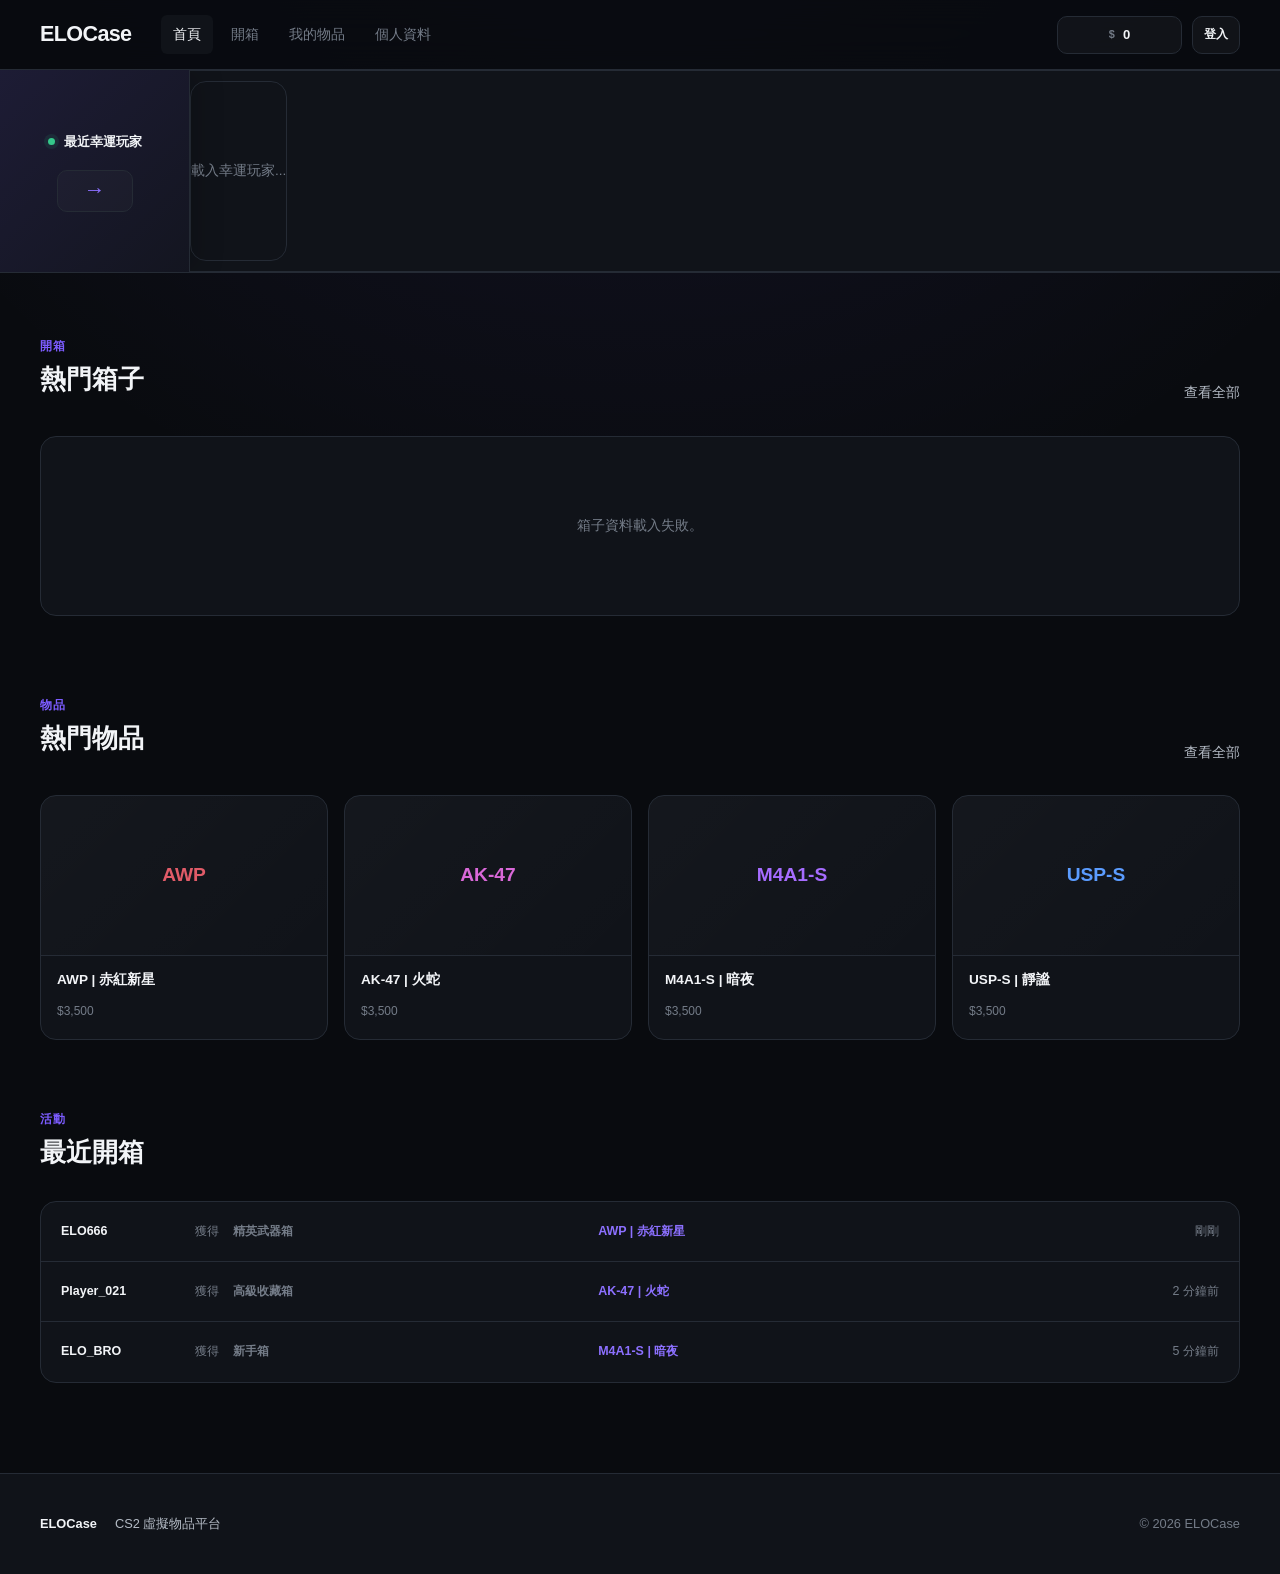
==== commit b9e9c613: "Update index.html" ====
--- a/index.html
+++ b/index.html
@@ -149,478 +149,44 @@
          ======================================== -->
 
     <section class="lucky-section">
-
-
-        <div class="lucky-showcase">
-
-
-            <!-- 左側固定區 -->
-
-            <div class="lucky-intro">
-
-                <div class="lucky-intro-title">
-
-                    <span class="live-indicator"></span>
-
-                    <span>
-                        最近幸運玩家
-                    </span>
-
-                </div>
-
-
-                <div class="lucky-arrow">
-                    →
-                </div>
-
-            </div>
-
-
-            <!-- 右側滑動區 -->
-
-            <div class="lucky-track-wrapper">
-
-                <div class="lucky-track">
-
-
-                    <!-- 第一組 -->
-
-                    <div class="lucky-group">
-
-
-                        <div class="lucky-item">
-
-                            <span class="lucky-player">
-                                ELO666
-                            </span>
-
-                            <span class="lucky-text">
-                                獲得
-                            </span>
-
-                            <div class="lucky-image rarity-red">
-
-                                <img
-                                    src="assets/items/awp-demo.png"
-                                    alt="AWP | 赤紅新星"
-                                    onerror="this.style.display='none'"
-                                >
-
-                                <span>
-                                    AWP
-                                </span>
-
-                            </div>
-
-                            <span class="item-rarity rarity-red">
-                                AWP | 赤紅新星
-                            </span>
-
-                            <span class="lucky-value">
-                                $3,500</span>
-
-                        </div>
-
-
-                        <div class="lucky-item">
-
-                            <span class="lucky-player">
-                                Player_021
-                            </span>
-
-                            <span class="lucky-text">
-                                獲得
-                            </span>
-
-                            <div class="lucky-image rarity-pink">
-
-                                <img
-                                    src="assets/items/ak-demo.png"
-                                    alt="AK-47 | 火蛇"
-                                    onerror="this.style.display='none'"
-                                >
-
-                                <span>
-                                    AK-47
-                                </span>
-
-                            </div>
-
-                            <span class="item-rarity rarity-pink">
-                                AK-47 | 火蛇
-                            </span>
-
-                            <span class="lucky-value">
-                                $2,800</span>
-
-                        </div>
-
-
-                        <div class="lucky-item">
-
-                            <span class="lucky-player">
-                                ELO_BRO
-                            </span>
-
-                            <span class="lucky-text">
-                                獲得
-                            </span>
-
-                            <div class="lucky-image rarity-purple">
-
-                                <img
-                                    src="assets/items/m4-demo.png"
-                                    alt="M4A1-S | 暗夜"
-                                    onerror="this.style.display='none'"
-                                >
-
-                                <span>
-                                    M4A1-S
-                                </span>
-
-                            </div>
-
-                            <span class="item-rarity rarity-purple">
-                                M4A1-S | 暗夜
-                            </span>
-
-                            <span class="lucky-value">
-                                $1,650</span>
-
-                        </div>
-
-
-                        <div class="lucky-item">
-
-                            <span class="lucky-player">
-                                Player_114
-                            </span>
-
-                            <span class="lucky-text">
-                                獲得
-                            </span>
-
-                            <div class="lucky-image rarity-blue">
-
-                                <img
-                                    src="assets/items/usp-demo.png"
-                                    alt="USP-S | 靜謐"
-                                    onerror="this.style.display='none'"
-                                >
-
-                                <span>
-                                    USP-S
-                                </span>
-
-                            </div>
-
-                            <span class="item-rarity rarity-blue">
-                                USP-S | 靜謐
-                            </span>
-
-                            <span class="lucky-value">
-                                $850</span>
-
-                        </div>
-
-
-                    </div>
-
-
-                    <!-- 第二組 -->
-
-                    <div class="lucky-group">
-
-
-                        <div class="lucky-item">
-
-                            <span class="lucky-player">
-                                ELO666
-                            </span>
-
-                            <span class="lucky-text">
-                                獲得
-                            </span>
-
-                            <div class="lucky-image rarity-red">
-
-                                <img
-                                    src="assets/items/awp-demo.png"
-                                    alt="AWP | 赤紅新星"
-                                    onerror="this.style.display='none'"
-                                >
-
-                                <span>
-                                    AWP
-                                </span>
-
-                            </div>
-
-                            <span class="item-rarity rarity-red">
-                                AWP | 赤紅新星
-                            </span>
-
-                            <span class="lucky-value">
-                                $3,500</span>
-
-                        </div>
-
-
-                        <div class="lucky-item">
-
-                            <span class="lucky-player">
-                                Player_021
-                            </span>
-
-                            <span class="lucky-text">
-                                獲得
-                            </span>
-
-                            <div class="lucky-image rarity-pink">
-
-                                <img
-                                    src="assets/items/ak-demo.png"
-                                    alt="AK-47 | 火蛇"
-                                    onerror="this.style.display='none'"
-                                >
-
-                                <span>
-                                    AK-47
-                                </span>
-
-                            </div>
-
-                            <span class="item-rarity rarity-pink">
-                                AK-47 | 火蛇
-                            </span>
-
-                            <span class="lucky-value">
-                                $2,800</span>
-
-                        </div>
-
-
-                        <div class="lucky-item">
-
-                            <span class="lucky-player">
-                                ELO_BRO
-                            </span>
-
-                            <span class="lucky-text">
-                                獲得
-                            </span>
-
-                            <div class="lucky-image rarity-purple">
-
-                                <img
-                                    src="assets/items/m4-demo.png"
-                                    alt="M4A1-S | 暗夜"
-                                    onerror="this.style.display='none'"
-                                >
-
-                                <span>
-                                    M4A1-S
-                                </span>
-
-                            </div>
-
-                            <span class="item-rarity rarity-purple">
-                                M4A1-S | 暗夜
-                            </span>
-
-                            <span class="lucky-value">
-                                $1,650</span>
-
-                        </div>
-
-
-                        <div class="lucky-item">
-
-                            <span class="lucky-player">
-                                Player_114
-                            </span>
-
-                            <span class="lucky-text">
-                                獲得
-                            </span>
-
-                            <div class="lucky-image rarity-blue">
-
-                                <img
-                                    src="assets/items/usp-demo.png"
-                                    alt="USP-S | 靜謐"
-                                    onerror="this.style.display='none'"
-                                >
-
-                                <span>
-                                    USP-S
-                                </span>
-
-                            </div>
-
-                            <span class="item-rarity rarity-blue">
-                                USP-S | 靜謐
-                            </span>
-
-                            <span class="lucky-value">
-                                $850</span>
-
-                        </div>
-
-
-                    </div>
-
-
-                    <!-- 第三組 -->
-
-                    <div class="lucky-group">
-
-
-                        <div class="lucky-item">
-
-                            <span class="lucky-player">
-                                ELO666
-                            </span>
-
-                            <span class="lucky-text">
-                                獲得
-                            </span>
-
-                            <div class="lucky-image rarity-red">
-
-                                <img
-                                    src="assets/items/awp-demo.png"
-                                    alt="AWP | 赤紅新星"
-                                    onerror="this.style.display='none'"
-                                >
-
-                                <span>
-                                    AWP
-                                </span>
-
-                            </div>
-
-                            <span class="item-rarity rarity-red">
-                                AWP | 赤紅新星
-                            </span>
-
-                            <span class="lucky-value">
-                                $3,500</span>
-
-                        </div>
-
-
-                        <div class="lucky-item">
-
-                            <span class="lucky-player">
-                                Player_021
-                            </span>
-
-                            <span class="lucky-text">
-                                獲得
-                            </span>
-
-                            <div class="lucky-image rarity-pink">
-
-                                <img
-                                    src="assets/items/ak-demo.png"
-                                    alt="AK-47 | 火蛇"
-                                    onerror="this.style.display='none'"
-                                >
-
-                                <span>
-                                    AK-47
-                                </span>
-
-                            </div>
-
-                            <span class="item-rarity rarity-pink">
-                                AK-47 | 火蛇
-                            </span>
-
-                            <span class="lucky-value">
-                                $2,800</span>
-
-                        </div>
-
-
-                        <div class="lucky-item">
-
-                            <span class="lucky-player">
-                                ELO_BRO
-                            </span>
-
-                            <span class="lucky-text">
-                                獲得
-                            </span>
-
-                            <div class="lucky-image rarity-purple">
-
-                                <img
-                                    src="assets/items/m4-demo.png"
-                                    alt="M4A1-S | 暗夜"
-                                    onerror="this.style.display='none'"
-                                >
-
-                                <span>
-                                    M4A1-S
-                                </span>
-
-                            </div>
-
-                            <span class="item-rarity rarity-purple">
-                                M4A1-S | 暗夜
-                            </span>
-
-                            <span class="lucky-value">
-                                $1,650</span>
-
-                        </div>
-
-
-                        <div class="lucky-item">
-
-                            <span class="lucky-player">
-                                Player_114
-                            </span>
-
-                            <span class="lucky-text">
-                                獲得
-                            </span>
-
-                            <div class="lucky-image rarity-blue">
-
-                                <img
-                                    src="assets/items/usp-demo.png"
-                                    alt="USP-S | 靜謐"
-                                    onerror="this.style.display='none'"
-                                >
-
-                                <span>
-                                    USP-S
-                                </span>
-
-                            </div>
-
-                            <span class="item-rarity rarity-blue">
-                                USP-S | 靜謐
-                            </span>
-
-                            <span class="lucky-value">
-                                $850</span>
-
-                        </div>
-
-
-                    </div>
-
-
-                </div>
-
-            </div>
-
-        </div>
-
+    
+    <div class="lucky-showcase">
+    
+    <div class="lucky-intro">
+    
+    <div class="lucky-intro-title">
+    
+    <span class="live-indicator"></span>
+    
+    最近幸運玩家
+    
+    </div>
+    
+    <div class="lucky-arrow">
+    →
+    </div>
+    
+    </div>
+    
+    
+    <div class="lucky-track-wrapper">
+    
+    <div 
+    class="lucky-track"
+    id="lucky-track"
+    >
+    
+    <div class="case-loading">
+    載入幸運玩家...
+    </div>
+    
+    </div>
+    
+    </div>
+    
+    
+    </div>
+    
     </section>
 
 
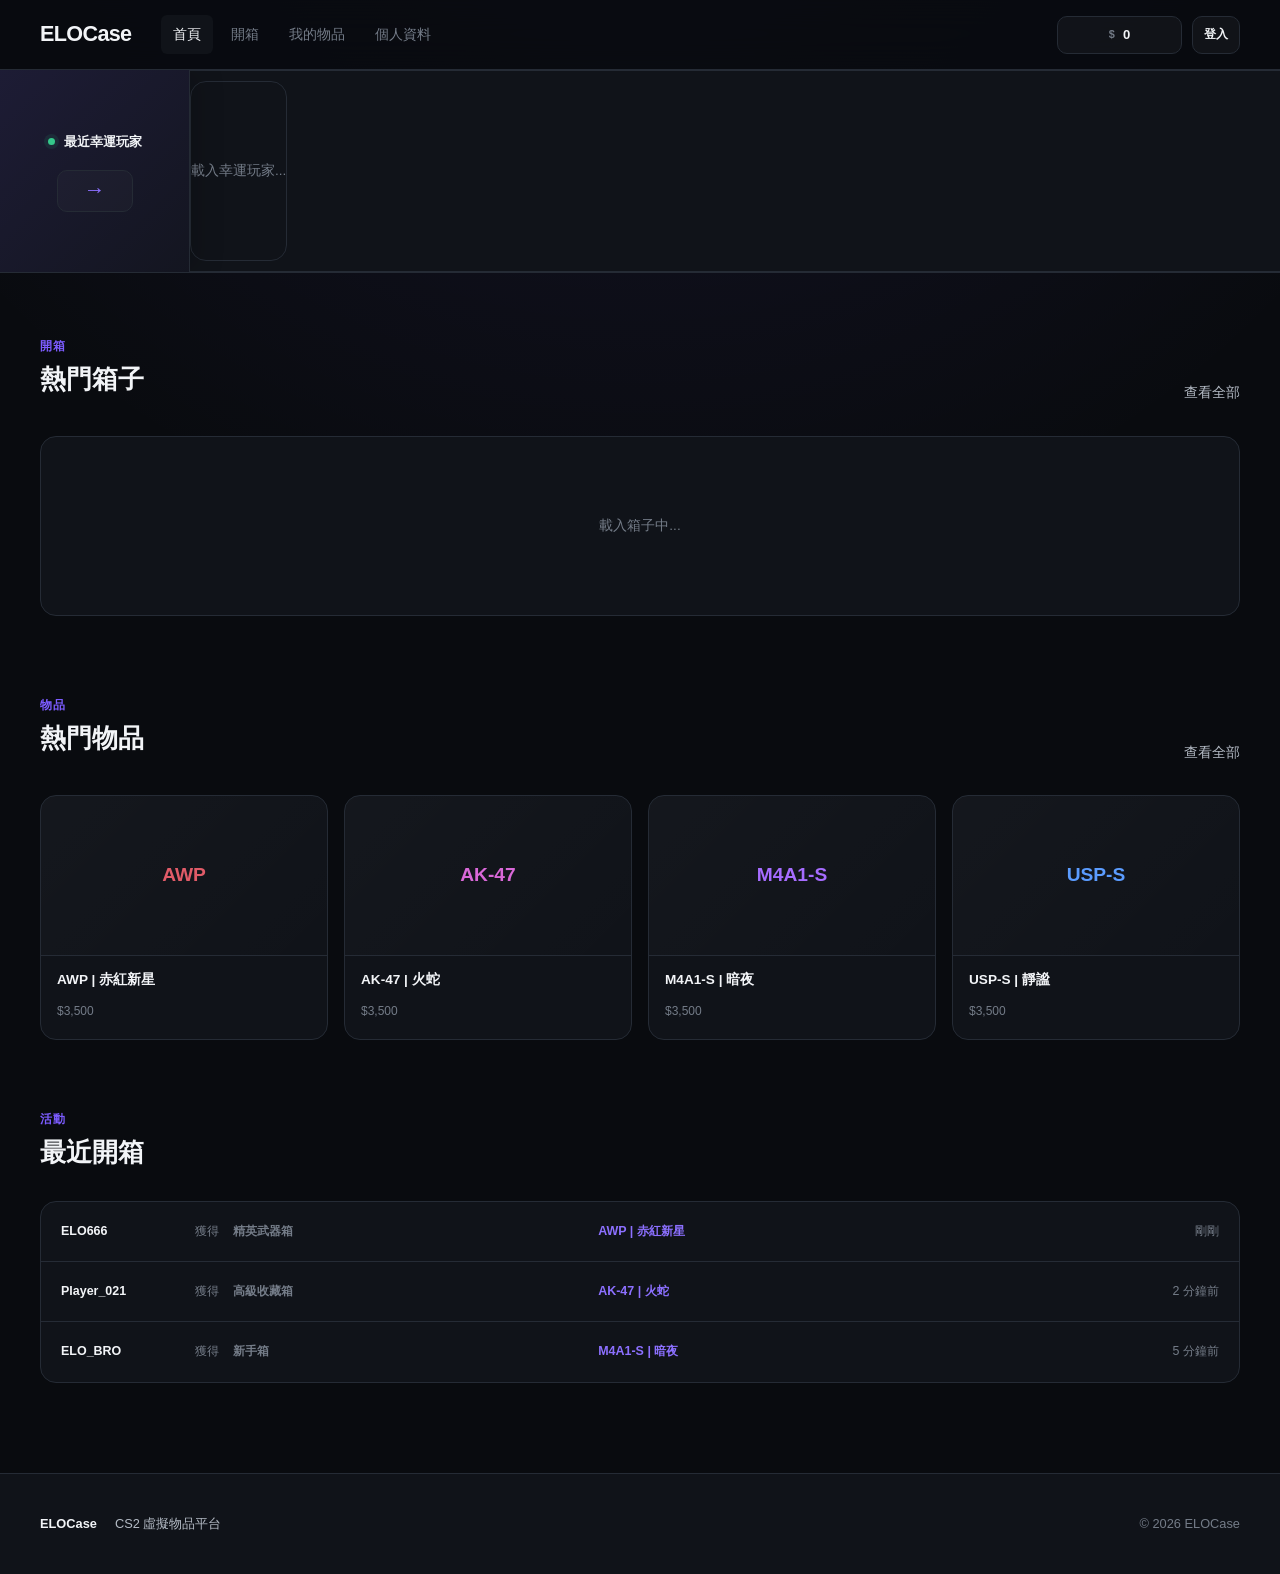
==== commit 35a0495b: "Update index.html" ====
--- a/index.html
+++ b/index.html
@@ -519,58 +519,31 @@
 
 <script>
 
-async function initializeHomePage() {
-
-    try {
+async function initializeHomePage(){
+
+    try{
 
         const user =
             await verifySession();
 
+
         updateLoginUI(user);
 
-    } catch (error) {
-
-        console.error(
-            "玩家登入狀態讀取失敗：",
-            error
-        );
-
-    }
-
-
-    const caseGrid =
-        document.querySelector(
-            "#case-grid"
-        );
-
-
-    if (!caseGrid) {
-        return;
-    }
-
-
-    try {
-
-        const cases =
-            await getCases();
-
-        renderCases(cases);
-
-    } catch (error) {
-
-        console.error(
-            "箱子資料載入失敗：",
-            error
-        );
-
-
-        caseGrid.innerHTML = `
-            <div class="case-loading">
-                箱子資料載入失敗。
-            </div>
-        `;
-
-    }
+
+    }catch(error){}
+
+
+
+    loadLuckyPlayers();
+
+
+    const cases =
+        await getCases();
+
+
+    renderCases(
+        cases
+    );
 
 }
 
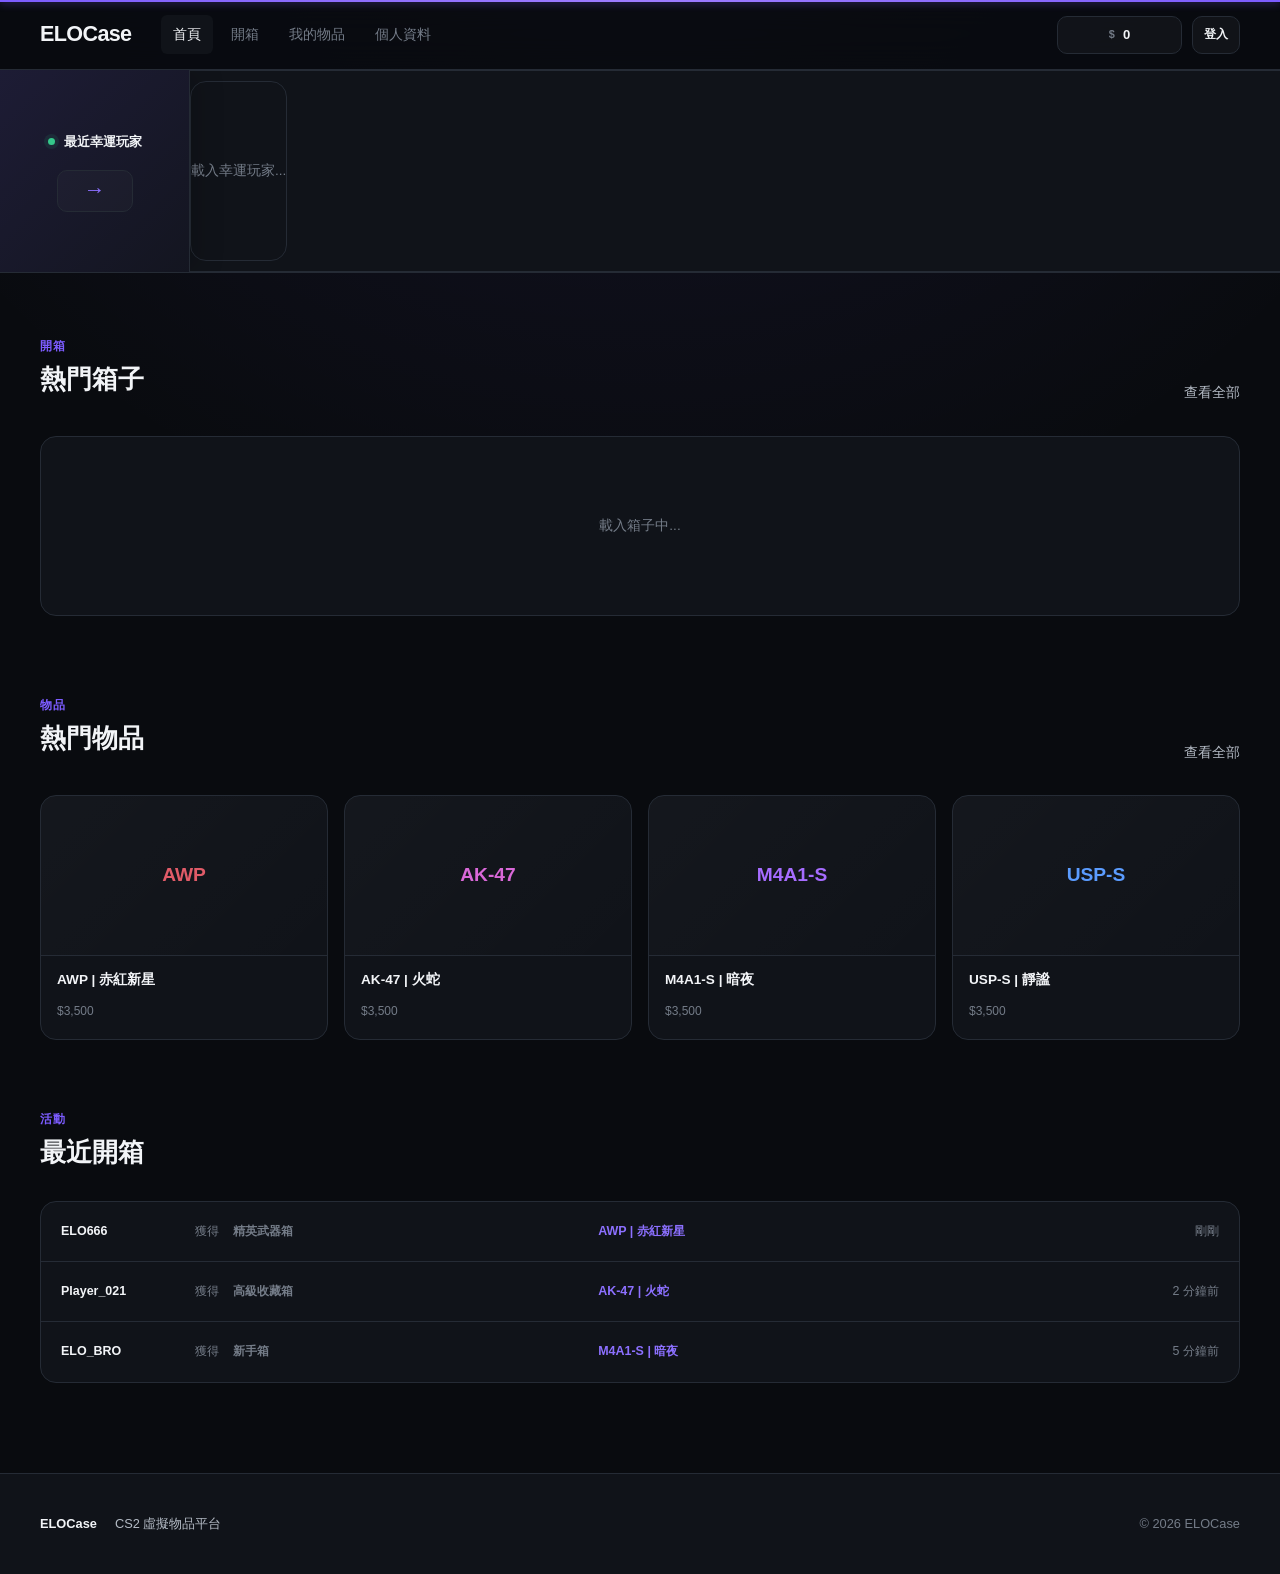
==== commit 5619b96c: "Update index.html" ====
--- a/index.html
+++ b/index.html
@@ -515,6 +515,7 @@
 <script src="js/auth.js"></script>
 <script src="js/player.js"></script>
 <script src="js/ui.js"></script>
+<script src="js/home.js"></script>
 
 
 <script>
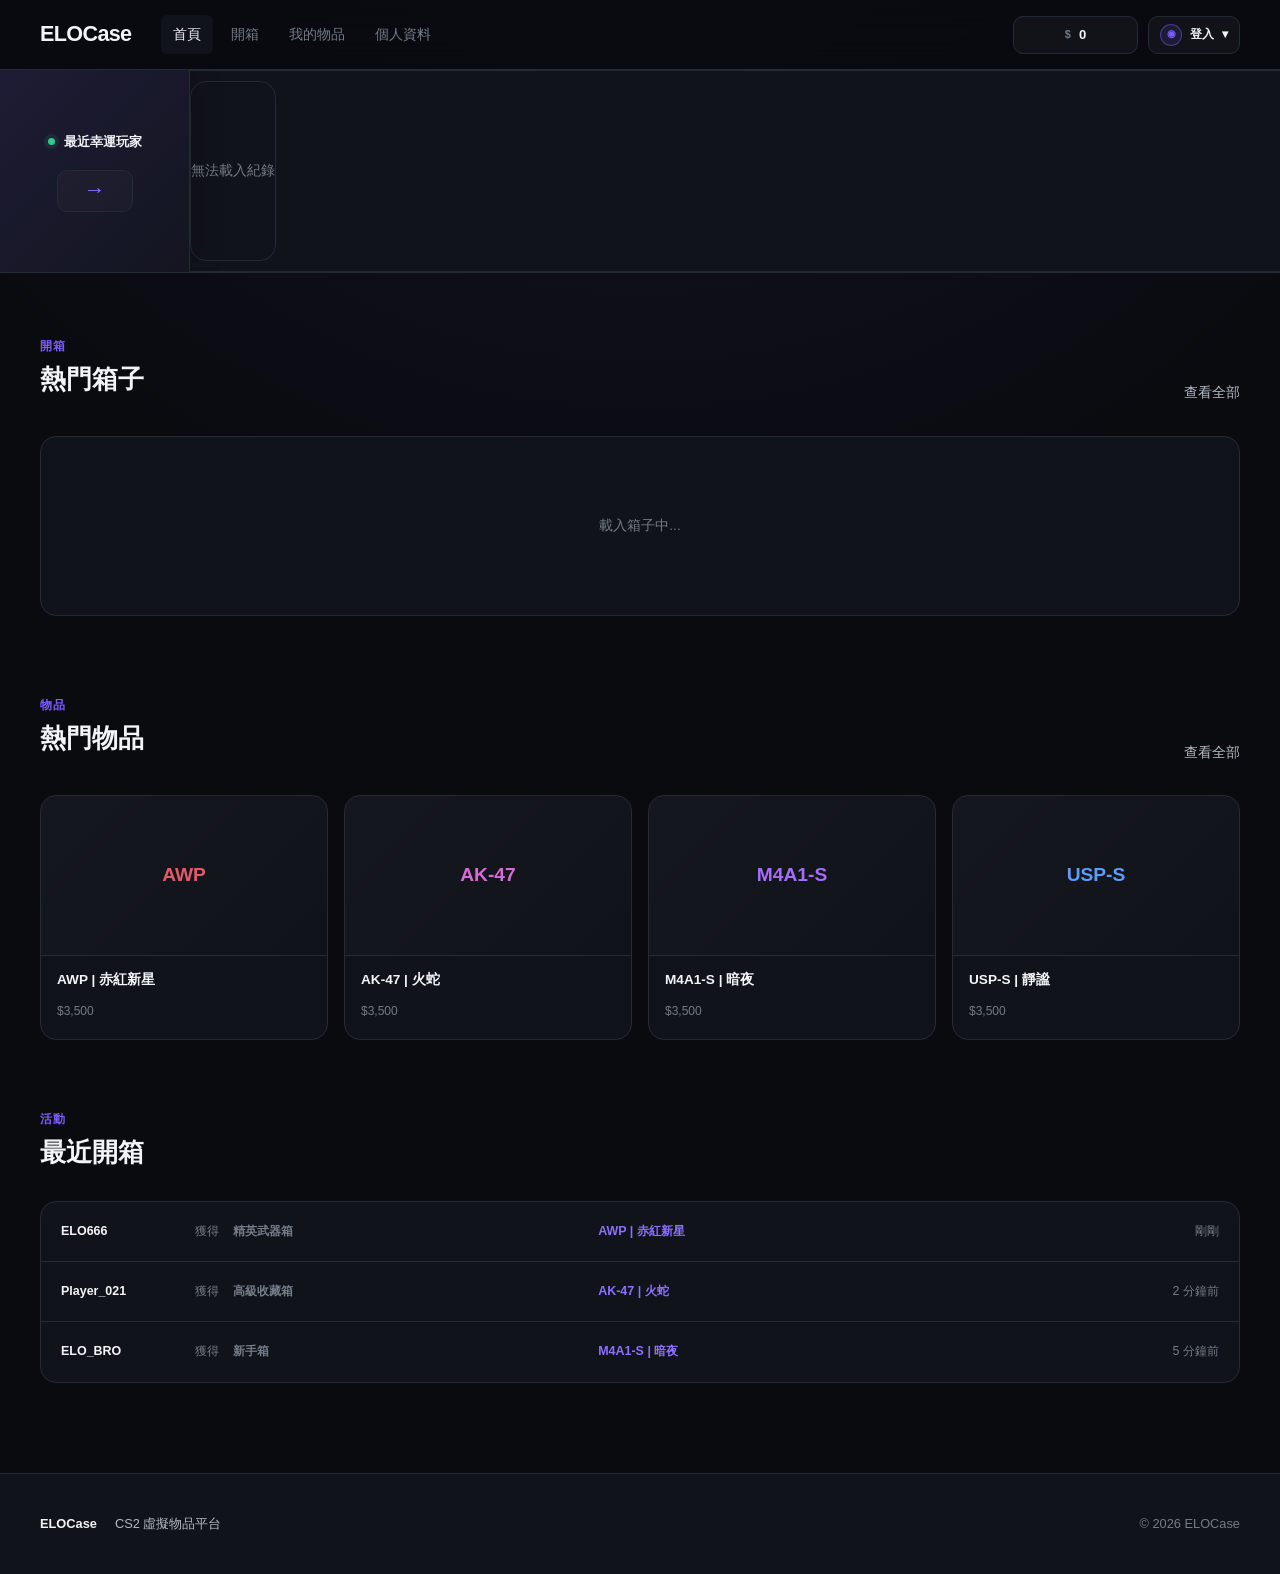
==== commit 0d02d56d: "Update index.html" ====
--- a/index.html
+++ b/index.html
@@ -21,123 +21,10 @@
 
 <body>
 
-<header class="navbar">
-
-    <div class="navbar-container">
-
-        <a href="index.html" class="brand">
-            ELOCase
-        </a>
-
-
-        <nav class="nav-links">
-
-            <a
-                href="index.html"
-                class="nav-link active"
-            >
-                首頁
-            </a>
-
-            <a
-                href="cases.html"
-                class="nav-link"
-            >
-                開箱
-            </a>
-
-            <a
-                href="inventory.html"
-                class="nav-link"
-            >
-                我的物品
-            </a>
-
-            <a
-                href="profile.html"
-                class="nav-link"
-            >
-                個人資料
-            </a>
-
-        </nav>
-
-
-        <div class="navbar-actions">
-
-            <div class="balance">
-            
-                <span class="balance-label">$</span>
-            
-                <span class="balance-value">0</span>
-            
-            </div>
-
-
-            <div class="player-menu">
-            
-                <button
-                    type="button"
-                    class="player-menu-button"
-                    id="player-menu-button"
-                >
-            
-                    <span class="player-avatar">
-                        ◉
-                    </span>
-            
-                    <span
-                        class="player-menu-name"
-                        id="navbar-player-name"
-                    >
-                        登入
-                    </span>
-            
-                    <span class="player-menu-arrow">
-                        ▾
-                    </span>
-            
-                </button>
-            
-            
-                <div
-                    class="player-menu-dropdown"
-                    id="player-menu-dropdown"
-                >
-            
-                    <a
-                        href="profile.html"
-                        class="player-menu-item"
-                    >
-                        個人資料
-                    </a>
-            
-            
-                    <a
-                        href="inventory.html"
-                        class="player-menu-item"
-                    >
-                        我的物品
-                    </a>
-            
-            
-                    <button
-                        type="button"
-                        class="player-menu-item player-menu-logout"
-                        id="navbar-logout-button"
-                    >
-                        登出
-                    </button>
-            
-                </div>
-            
-            </div>
-
-        </div>
-
-    </div>
-
-</header>
+<header
+    class="navbar"
+    id="navbar"
+></header>
 
 
 <main>
@@ -516,6 +403,7 @@
 <script src="js/player.js"></script>
 <script src="js/ui.js"></script>
 <script src="js/home.js"></script>
+<script src="js/navbar.js"></script>
 
 
 <script>
--- a/css/home.css
+++ b/css/home.css
@@ -177,11 +177,13 @@
 
     animation:
         luckyScroll
-        12s
+        8s
         linear
         infinite;
 
     will-change: transform;
+
+    gap:10px;
 }
 
 
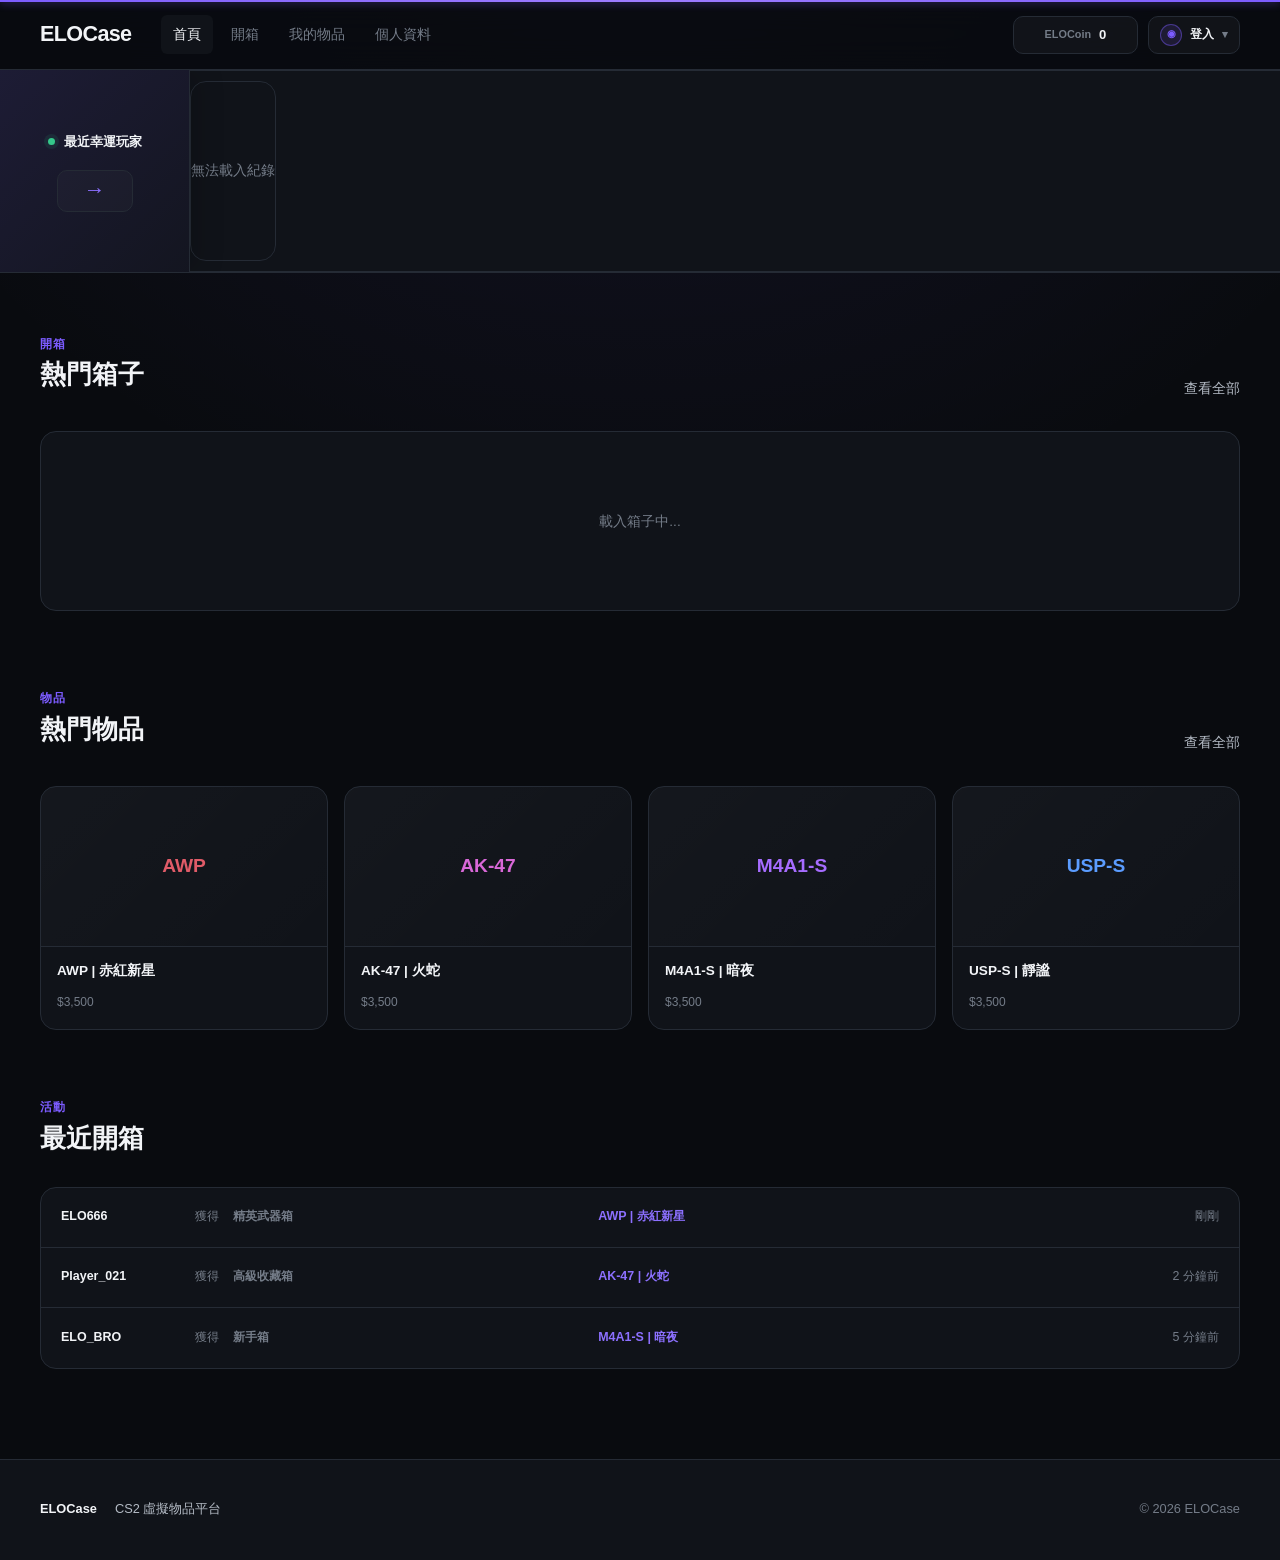
==== commit ca93118e: "Update index.html" ====
--- a/index.html
+++ b/index.html
@@ -15,6 +15,7 @@
     <link rel="stylesheet" href="css/global.css">
     <link rel="stylesheet" href="css/components.css">
     <link rel="stylesheet" href="css/home.css">
+    <link rel="stylesheet" href="css/design-system.css">
 
 </head>
 
--- a/css/global.css
+++ b/css/global.css
@@ -1,225 +1,430 @@
 /* ========================================
    ELOCase - Global Styles
-   ======================================== */
-
-
-/* ---------- 基礎變數 ---------- */
+======================================== */
+
+
+/* ========================================
+   基礎變數
+======================================== */
 
 :root {
 
-    --color-background: #090b0f;
-    --color-surface: #101319;
-    --color-surface-light: #171b22;
-
-    --color-border: #252b35;
-    --color-border-light: #303744;
-
-    --color-text: #f2f4f7;
-    --color-text-secondary: #b4bbc5;
-    --color-text-muted: #747c88;
-
-    --color-primary: #7c5cff;
-    --color-primary-hover: #8c70ff;
-
-    --color-success: #35c78a;
-    --color-warning: #e6b85c;
-    --color-danger: #e05b68;
-
-    --content-width: 1200px;
-
-    --radius-small: 6px;
-    --radius-medium: 10px;
-    --radius-large: 16px;
-
-    --transition-fast: 0.15s ease;
-    --transition-normal: 0.25s ease;
-}
-
-
-/* ---------- Reset ---------- */
+    --color-background:#090b0f;
+
+    --color-surface:#101319;
+
+    --color-surface-light:#171b22;
+
+    --color-border:#252b35;
+
+    --color-border-light:#303744;
+
+
+    --color-text:#f2f4f7;
+
+    --color-text-secondary:#b4bbc5;
+
+    --color-text-muted:#747c88;
+
+
+    --color-primary:#7c5cff;
+
+    --color-primary-hover:#8c70ff;
+
+
+    --color-success:#35c78a;
+
+    --color-warning:#e6b85c;
+
+    --color-danger:#e05b68;
+
+
+    --content-width:1200px;
+
+    /* Admin Design Tokens */
+    --admin-page-top:48px;
+    --admin-page-bottom:80px;
+    --admin-control-height:42px;
+    --admin-small-control-height:38px;
+    --admin-card-radius:16px;
+    --admin-small-radius:8px;
+    --admin-gap:18px;
+
+
+    --radius-small:6px;
+
+    --radius-medium:10px;
+
+    --radius-large:16px;
+
+
+    --transition-fast:.15s ease;
+
+    --transition-normal:.25s ease;
+
+}
+
+
+
+/* ========================================
+   Reset
+======================================== */
+
 
 * {
-    margin: 0;
-    padding: 0;
-    box-sizing: border-box;
-}
+
+    margin:0;
+
+    padding:0;
+
+    box-sizing:border-box;
+
+}
+
 
 
 html {
-    scroll-behavior: smooth;
-}
+
+    scroll-behavior:smooth;
+
+}
+
 
 
 body {
 
-    min-height: 100vh;
-
-    background:
-        radial-gradient(
-            circle at 50% -20%,
-            rgba(124, 92, 255, 0.12),
-            transparent 45%
+    min-height:100vh;
+
+
+    background:
+
+    radial-gradient(
+
+        circle at 50% -20%,
+
+        rgba(
+            124,
+            92,
+            255,
+            .12
         ),
-        var(--color-background);
-
-    color: var(--color-text);
+
+        transparent 45%
+
+    ),
+
+    var(--color-background);
+
+
+    color:var(--color-text);
+
 
     font-family:
-        "Noto Sans TC",
-        "Microsoft JhengHei",
-        Arial,
-        sans-serif;
-
-    line-height: 1.6;
-
-    -webkit-font-smoothing: antialiased;
-}
+
+    "Noto Sans TC",
+
+    "Microsoft JhengHei",
+
+    Arial,
+
+    sans-serif;
+
+
+    line-height:1.6;
+
+
+    -webkit-font-smoothing:antialiased;
+
+}
+
 
 
 a {
-    color: inherit;
-    text-decoration: none;
-}
+
+    color:inherit;
+
+    text-decoration:none;
+
+}
+
 
 
 button,
 input,
 textarea,
 select {
-    font: inherit;
-}
+
+    font:inherit;
+
+}
+
 
 
 button {
-    border: none;
-}
+
+    border:none;
+
+}
+
 
 
 img {
-    max-width: 100%;
-    display: block;
-}
-
-
-/* ---------- 共用容器 ---------- */
+
+    max-width:100%;
+
+    display:block;
+
+}
+
+
+
+/* ========================================
+   共用容器
+======================================== */
+
 
 .section-container,
 .navbar-container,
 .footer-container {
 
-    width: min(
+
+    width:min(
+
         calc(100% - 40px),
+
         var(--content-width)
-    );
-
-    margin: 0 auto;
-}
-
-
-/* ---------- 標題 ---------- */
+
+    );
+
+
+    margin:0 auto;
+
+}
+
+
+
+
+/* ========================================
+   標題
+======================================== */
+
 
 h1,
 h2,
 h3 {
-    line-height: 1.25;
-    font-weight: 700;
-}
+
+    line-height:1.25;
+
+    font-weight:700;
+
+}
+
 
 
 h1 {
-    font-size: clamp(2rem, 3vw, 2.4rem);
-}
+
+    font-size:clamp(
+
+        2rem,
+
+        3vw,
+
+        2.4rem
+
+    );
+
+}
+
 
 
 h2 {
-    font-size: 1.6rem;
-}
+
+    font-size:1.6rem;
+
+}
+
 
 
 h3 {
-    font-size: 1rem;
-}
-
-
-/* ---------- 共用文字 ---------- */
+
+    font-size:1rem;
+
+}
+
+
 
 p {
-    color: var(--color-text-secondary);
-}
-
-
-/* ---------- Scrollbar ---------- */
+
+    color:
+    var(--color-text-secondary);
+
+}
+
+
+
+/* ========================================
+   Scrollbar
+======================================== */
+
 
 ::-webkit-scrollbar {
-    width: 8px;
-}
+
+    width:8px;
+
+}
+
 
 
 ::-webkit-scrollbar-track {
-    background: var(--color-background);
-}
+
+    background:
+    var(--color-background);
+
+}
+
 
 
 ::-webkit-scrollbar-thumb {
-    background: var(--color-border-light);
-    border-radius: 999px;
-}
+
+    background:
+    var(--color-border-light);
+
+    border-radius:999px;
+
+}
+
 
 
 ::-webkit-scrollbar-thumb:hover {
-    background: var(--color-text-muted);
-}
-
-/* ========================================
-   ELOCase - Global Loading Bar
-======================================== */
+
+    background:
+    var(--color-text-muted);
+
+}
+
+
+
+
+/* ========================================
+   Loading Bar
+======================================== */
+
 
 #elo-loading-bar {
 
-    position: fixed;
-
-    top: 0;
-
-    left: 0;
-
-    z-index: 99999;
-
-    width: 0;
-
-    height: 2px;
-
-    pointer-events: none;
-
-    opacity: 1;
-
-    background:
-        linear-gradient(
-            90deg,
-            var(--color-primary),
-            #9d7cff,
-            var(--color-primary)
-        );
+
+    position:fixed;
+
+
+    top:0;
+
+
+    left:0;
+
+
+    z-index:99999;
+
+
+    width:0;
+
+
+    height:2px;
+
+
+    pointer-events:none;
+
+
+    background:
+
+    linear-gradient(
+
+        90deg,
+
+        var(--color-primary),
+
+        #9d7cff,
+
+        var(--color-primary)
+
+    );
+
 
     box-shadow:
-        0 0 8px
-        rgba(124, 92, 255, 0.85);
+
+    0 0 8px
+
+    rgba(
+        124,
+        92,
+        255,
+        .85
+    );
+
 
     transition:
-        width 0.2s ease,
-        opacity 0.18s ease;
-
-}
-
-
-#elo-loading-bar.loading-active {
-
-    opacity: 1;
-
-}
-
-
-#elo-loading-bar.loading-complete {
-
-    opacity: 1;
-
-}
+
+    width .2s ease,
+
+    opacity .18s ease;
+
+
+}
+
+/* ========================================
+   Challenge Loading Bar
+======================================== */
+
+.challenge-mode #elo-loading-bar {
+
+    background:
+
+    linear-gradient(
+
+        90deg,
+
+        #ff9f43,
+
+        #ffb866,
+
+        #ff9f43
+
+    );
+
+
+    box-shadow:
+
+    0 0 8px
+
+    rgba(
+        255,
+        159,
+        67,
+        .85
+    );
+
+}
+
+/* ========================================
+   Normal Page Fix
+======================================== */
+
+
+/*
+   防止 Challenge CSS 影響普通頁面
+
+   cases.html
+   index.html
+   inventory.html
+
+*/
+
+
+body:not(.challenge-mode)
+
+.challenge-brand-text {
+
+
+    display:none;
+
+
+}
--- a/css/components.css
+++ b/css/components.css
@@ -829,6 +829,10 @@
 
 }
 
+.player-menu-dropdown.show {
+    display: block;
+}
+
 
 /* ---------- 選單項目 ---------- */
 
--- a/css/design-system.css
+++ b/css/design-system.css
@@ -0,0 +1,275 @@
+/* ========================================
+   ELOCase - Unified Design System
+   v1
+   Shared sizing / spacing / surfaces.
+   Intentional rarity and Challenge battle colors
+   remain page-specific.
+======================================== */
+
+:root {
+    --ui-page-top: 48px;
+    --ui-page-bottom: 80px;
+    --ui-card-radius: 16px;
+    --ui-control-radius: 8px;
+    --ui-control-height: 42px;
+    --ui-small-height: 38px;
+    --ui-gap: 18px;
+    --ui-card-padding: 22px;
+    --ui-border: var(--color-border);
+    --ui-surface: var(--color-surface);
+    --ui-surface-light: var(--color-surface-light);
+}
+
+/* ---------- Shared page width ---------- */
+
+.cases-page,
+.case-page,
+.inventory-page,
+.profile-page,
+.admin-page,
+.ai-page,
+.challenge-page,
+.challenge-room-page,
+.challenge-result-page {
+    width: min(calc(100% - 40px), var(--content-width));
+    margin-left: auto;
+    margin-right: auto;
+}
+
+/* ---------- Normal page rhythm ---------- */
+
+.cases-page,
+.case-page,
+.inventory-page,
+.profile-page {
+    padding-top: var(--ui-page-top);
+    padding-bottom: var(--ui-page-bottom);
+}
+
+.cases-page .section-header,
+.case-page .section-header,
+.inventory-page .section-header,
+.profile-page .section-header {
+    margin-bottom: 28px;
+}
+
+/* ---------- Shared section labels ---------- */
+
+.section-label {
+    line-height: 1.2;
+}
+
+/* ---------- Shared surface language ---------- */
+
+.case-card,
+.case-preview,
+.case-contents,
+.inventory-card,
+.profile-header,
+.profile-section,
+.profile-account,
+.challenge-card,
+.room-card,
+.result-card,
+.ai-card,
+.ai-panel,
+.admin-case-card {
+    border-color: var(--ui-border);
+}
+
+/* Keep normal cards on one visual level. */
+.case-card,
+.inventory-card,
+.profile-header,
+.profile-section,
+.profile-account,
+.challenge-card,
+.room-card,
+.result-card,
+.ai-card,
+.ai-panel,
+.admin-case-card {
+    border-radius: var(--ui-card-radius);
+}
+
+/* ---------- Shared form controls ---------- */
+
+.inventory-search input,
+.challenge-card input,
+.ai-page input,
+.ai-page textarea,
+.ai-page select,
+#case-form input,
+#case-form textarea,
+#case-form select,
+.case-editor-field input,
+.case-editor-field select,
+.profile-form-group input {
+    min-height: var(--ui-control-height);
+    border-radius: var(--ui-control-radius);
+}
+
+/* ---------- Shared action buttons ---------- */
+
+.case-action,
+.inventory-action,
+.profile-nav-button,
+.profile-edit-button,
+.profile-logout-button,
+.ai-page button:not(.ai-analysis-refresh),
+.admin-case-actions .button,
+.modal-actions .button {
+    border-radius: var(--ui-control-radius);
+}
+
+/* ---------- Admin ---------- */
+
+.admin-page,
+.ai-page {
+    padding-top: var(--ui-page-top);
+    padding-bottom: var(--ui-page-bottom);
+}
+
+.admin-header,
+.ai-header {
+    margin-bottom: 28px;
+}
+
+.admin-header h1,
+.ai-header h1 {
+    font-size: clamp(1.8rem, 4vw, 2.4rem);
+    letter-spacing: -0.03em;
+}
+
+.admin-case-card,
+.ai-card,
+.ai-panel {
+    box-shadow: 0 14px 40px rgba(0,0,0,.16);
+}
+
+.admin-case-actions .button {
+    min-height: var(--ui-small-height);
+    padding-left: 14px;
+    padding-right: 14px;
+}
+
+#case-form input,
+#case-form textarea,
+#case-form select {
+    min-height: var(--ui-control-height);
+}
+
+/* ---------- AI ---------- */
+
+.ai-layout {
+    gap: var(--ui-gap);
+}
+
+.ai-panel {
+    padding: var(--ui-card-padding);
+}
+
+/* ---------- Cases ---------- */
+
+.case-grid {
+    gap: var(--ui-gap);
+}
+
+.case-card {
+    overflow: hidden;
+}
+
+.case-info {
+    padding: 18px;
+}
+
+/* ---------- Inventory ---------- */
+
+.inventory-grid {
+    gap: var(--ui-gap);
+}
+
+.inventory-info {
+    padding: 16px 18px;
+}
+
+/* ---------- Profile ---------- */
+
+.profile-container {
+    width: 100%;
+}
+
+/* ---------- Case detail ---------- */
+
+.case-hero,
+.case-contents {
+    border-radius: var(--ui-card-radius);
+}
+
+/* ---------- Challenge entry ----------
+   Entry page intentionally stays purple.
+   Room / result keep the orange battle accent.
+---------------------------------------- */
+
+.challenge-entry {
+    --challenge-accent: var(--color-primary);
+    --challenge-accent-hover: var(--color-primary-hover);
+}
+
+.challenge-entry .section-label {
+    color: var(--color-primary);
+    background: rgba(124,92,255,.12);
+    border-color: rgba(124,92,255,.35);
+}
+
+.challenge-entry .challenge-card {
+    border-radius: var(--ui-card-radius);
+}
+
+.challenge-entry .challenge-card input {
+    min-height: var(--ui-control-height);
+}
+
+/* ---------- Challenge room / result ----------
+   Same dimensions as the normal system,
+   but preserve orange battle identity.
+---------------------------------------- */
+
+.challenge-mode:not(.challenge-entry) .room-card,
+.challenge-mode:not(.challenge-entry) .result-card,
+.challenge-mode:not(.challenge-entry) .room-player,
+.challenge-mode:not(.challenge-entry) .result-player,
+.challenge-mode:not(.challenge-entry) .challenge-item {
+    border-radius: var(--ui-card-radius);
+}
+
+.challenge-mode:not(.challenge-entry) .room-card,
+.challenge-mode:not(.challenge-entry) .result-card {
+    border-color: var(--ui-border);
+}
+
+/* ---------- Mobile ---------- */
+
+@media (max-width: 500px) {
+    .cases-page,
+    .case-page,
+    .inventory-page,
+    .profile-page,
+    .admin-page,
+    .ai-page,
+    .challenge-page,
+    .challenge-room-page,
+    .challenge-result-page {
+        width: min(calc(100% - 24px), var(--content-width));
+    }
+
+    .cases-page,
+    .case-page,
+    .inventory-page,
+    .profile-page,
+    .admin-page,
+    .ai-page {
+        padding-top: 32px;
+        padding-bottom: 56px;
+    }
+}
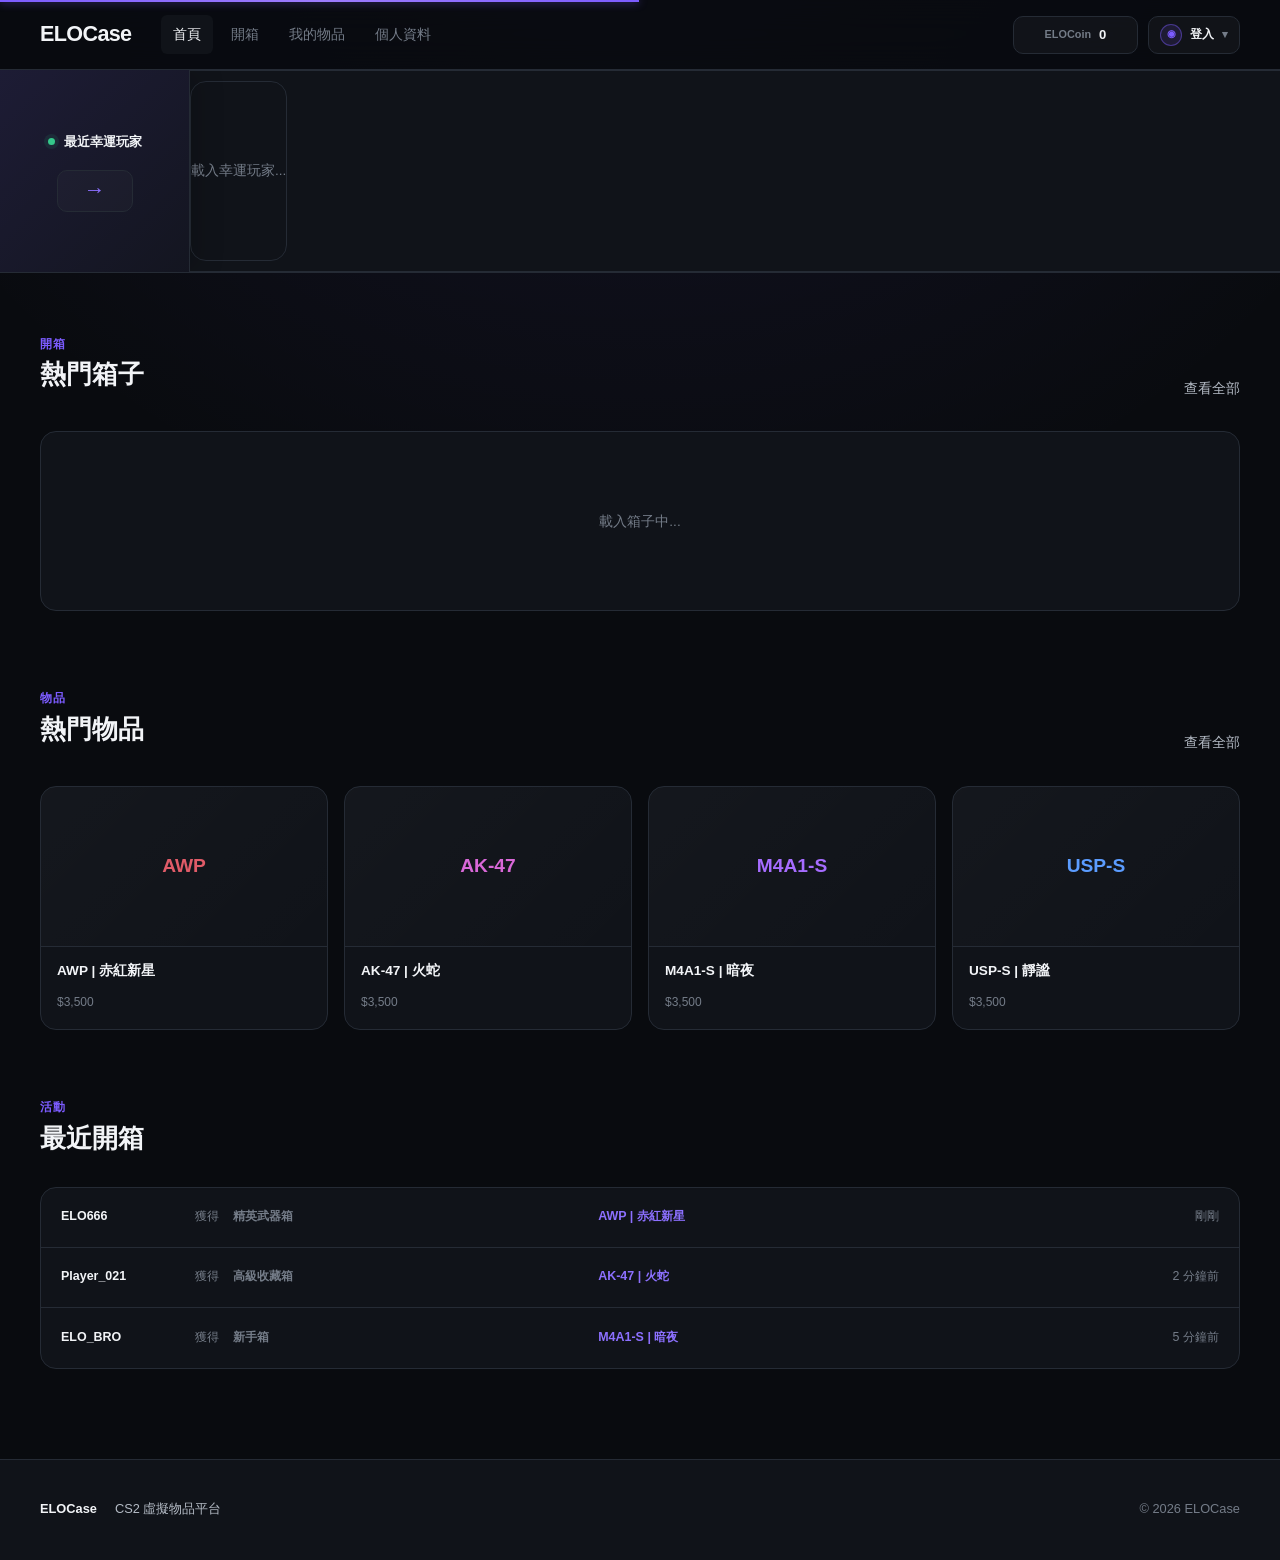
==== commit 9dbba8f3: "Update index.html" ====
--- a/index.html
+++ b/index.html
@@ -16,6 +16,7 @@
     <link rel="stylesheet" href="css/components.css">
     <link rel="stylesheet" href="css/home.css">
     <link rel="stylesheet" href="css/design-system.css">
+    <link rel="stylesheet" href="css/mobile.css">
 
 </head>
 
--- a/css/design-system.css
+++ b/css/design-system.css
@@ -217,9 +217,15 @@
 }
 
 .challenge-entry .section-label {
-    color: var(--color-primary);
-    background: rgba(124,92,255,.12);
-    border-color: rgba(124,92,255,.35);
+    background: transparent;
+    color: #7c5cff;
+    border-color: rgba(124, 92, 255, .35);
+}
+
+.challenge-entry #navbar-coin,
+.challenge-entry .navbar-coin,
+.challenge-entry .elo-coin-value {
+    color: #f5f5f5;
 }
 
 .challenge-entry .challenge-card {
--- a/css/mobile.css
+++ b/css/mobile.css
@@ -0,0 +1,673 @@
+/* ========================================
+   ELOCase Mobile Responsive
+   手機版統一樣式
+======================================== */
+
+@media (max-width: 768px) {
+
+    /* ========================================
+       全域
+    ======================================== */
+
+    html,
+    body {
+        width: 100%;
+        min-width: 0;
+        overflow-x: hidden;
+    }
+
+    body {
+        font-size: 14px;
+    }
+
+
+    /* ========================================
+       Navbar
+    ======================================== */
+
+    .navbar,
+    .site-navbar,
+    header.navbar {
+        min-height: 60px;
+        height: 60px;
+        padding: 0 14px;
+    }
+
+    .navbar-logo,
+    .logo {
+        font-size: 22px;
+    }
+
+    .navbar-links,
+    .nav-links {
+        gap: 14px;
+    }
+
+    .navbar-links a,
+    .nav-links a {
+        font-size: 13px;
+    }
+
+    .navbar-right {
+        gap: 8px;
+    }
+
+    .navbar-coin,
+    #navbar-coin,
+    .elo-coin-value {
+        font-size: 13px;
+    }
+
+    .navbar-user {
+        padding: 7px 9px;
+    }
+
+
+    /* ========================================
+       共用 Container
+    ======================================== */
+
+    .container,
+    .page-container,
+    .main-container {
+        width: calc(100% - 28px);
+        max-width: none;
+        margin-left: auto;
+        margin-right: auto;
+    }
+
+
+    /* ========================================
+       Page Header
+    ======================================== */
+
+    .page-header {
+        padding: 30px 0 20px;
+    }
+
+    .page-title {
+        font-size: 30px;
+        line-height: 1.25;
+    }
+
+    .page-description {
+        font-size: 14px;
+        line-height: 1.7;
+    }
+
+    .section-label {
+        font-size: 12px;
+        padding: 4px 9px;
+    }
+
+
+    /* ========================================
+       Cards
+    ======================================== */
+
+    .card,
+    .panel,
+    .admin-card {
+        border-radius: 16px;
+    }
+
+
+    /* ========================================
+       Buttons
+    ======================================== */
+
+    .button,
+    button {
+        min-height: 42px;
+        padding: 9px 15px;
+        font-size: 14px;
+        border-radius: 10px;
+    }
+
+
+    /* ========================================
+       Input
+    ======================================== */
+
+    input,
+    select,
+    textarea {
+        font-size: 15px;
+        min-height: 44px;
+        border-radius: 10px;
+    }
+
+
+    /* ========================================
+       Cases
+    ======================================== */
+
+    .cases-grid,
+    .case-grid,
+    #cases-container {
+        grid-template-columns: repeat(2, minmax(0, 1fr));
+        gap: 12px;
+    }
+
+    .case-card {
+        border-radius: 14px;
+    }
+
+    .case-card-image {
+        aspect-ratio: 1 / 1;
+    }
+
+    .case-card-content {
+        padding: 11px;
+    }
+
+    .case-card-title {
+        font-size: 15px;
+    }
+
+    .case-card-price {
+        font-size: 13px;
+    }
+
+
+    /* ========================================
+       Case 詳細頁
+    ======================================== */
+
+    .case-detail,
+    .case-page,
+    .case-container {
+        width: calc(100% - 28px);
+        margin-left: auto;
+        margin-right: auto;
+    }
+
+    .case-detail-header {
+        padding: 22px 0;
+    }
+
+    .case-detail-title {
+        font-size: 28px;
+    }
+
+    .case-detail-description {
+        font-size: 14px;
+    }
+
+
+    /* ========================================
+       Case Items
+    ======================================== */
+
+    .case-items-grid,
+    .items-grid {
+        grid-template-columns: repeat(2, minmax(0, 1fr));
+        gap: 10px;
+    }
+
+    .case-item-card {
+        border-radius: 12px;
+        padding: 9px;
+    }
+
+    .case-item-card img {
+        max-width: 100%;
+    }
+
+    .case-item-name {
+        font-size: 12px;
+    }
+
+    .case-item-value {
+        font-size: 12px;
+    }
+
+
+    /* ========================================
+       開箱動畫區域
+    ======================================== */
+
+    .case-opening,
+    .case-opening-container {
+        width: 100%;
+        max-width: 100%;
+        overflow: hidden;
+    }
+
+    .case-opening-animation {
+        width: 100%;
+        max-width: 360px;
+        height: 300px;
+        margin-left: auto;
+        margin-right: auto;
+        position: relative;
+    }
+
+
+    /* 箱子 */
+
+    .case-opening-box {
+        position: absolute;
+        width: 320px;
+        height: auto;
+        max-width: 85%;
+        left: 50%;
+        top: 50%;
+        transform: translate(-50%, -42%);
+        object-fit: contain;
+    }
+
+
+    /*
+     * 鑰匙
+     *
+     * 這裡不讓 key 跟著 box 縮放，
+     * 避免手機版鑰匙變得太小。
+     */
+
+    .case-opening-key {
+        position: absolute;
+        width: 112px;
+        height: auto;
+        max-width: none;
+
+        left: 50%;
+        top: 50%;
+
+        transform:
+            translate(-100px, -25px)
+            rotate(-5deg);
+
+        transform-origin: center center;
+
+        z-index: 5;
+    }
+
+
+    /*
+     * 鑰匙飛向箱子
+     */
+
+    .case-opening-animation.key-fly
+    .case-opening-key {
+        transform:
+            translate(-100px, -25px)
+            rotate(-5deg);
+    }
+
+
+    /*
+     * 鑰匙插入鎖孔
+     *
+     * 這裡是手機版主要校正位置。
+     */
+
+    .case-opening-animation.key-lock
+    .case-opening-key {
+
+        transform:
+            translate(-20px, -70px)
+            rotate(-3deg);
+
+    }
+
+
+    /*
+     * 開箱動畫中的箱子
+     */
+
+    .case-opening-animation
+    .case-opening-box {
+        max-width: 85%;
+    }
+
+
+    /* ========================================
+       開箱結果
+    ======================================== */
+
+    .opening-result,
+    .case-opening-result {
+        width: calc(100% - 28px);
+        margin-left: auto;
+        margin-right: auto;
+    }
+
+    .opening-result-title {
+        font-size: 24px;
+    }
+
+
+    /* ========================================
+       Inventory
+    ======================================== */
+
+    .inventory-grid,
+    .inventory-items,
+    #inventory-container {
+        grid-template-columns: repeat(2, minmax(0, 1fr));
+        gap: 10px;
+    }
+
+    .inventory-card {
+        border-radius: 12px;
+        padding: 9px;
+    }
+
+    .inventory-card-name {
+        font-size: 12px;
+    }
+
+
+    /* ========================================
+       Profile
+    ======================================== */
+
+    .profile-container {
+        width: calc(100% - 28px);
+        margin-left: auto;
+        margin-right: auto;
+    }
+
+    .profile-card {
+        padding: 18px;
+        border-radius: 16px;
+    }
+
+
+    /* ========================================
+       Challenge 入口
+       保留紫色風格
+    ======================================== */
+
+    .challenge-entry {
+        width: calc(100% - 28px);
+        margin-left: auto;
+        margin-right: auto;
+    }
+
+    .challenge-entry .page-title,
+    .challenge-entry h1 {
+        font-size: 30px;
+    }
+
+    .challenge-entry .section-label {
+        background: transparent;
+        color: var(--primary-color);
+        border-color: rgba(124, 92, 255, .35);
+    }
+
+    .challenge-entry .challenge-cards,
+    .challenge-entry .challenge-grid,
+    .challenge-entry .entry-grid {
+        grid-template-columns: 1fr;
+        gap: 14px;
+    }
+
+    .challenge-entry .challenge-card {
+        padding: 18px;
+        border-radius: 16px;
+    }
+
+    .challenge-entry .challenge-card h2 {
+        font-size: 24px;
+    }
+
+    .challenge-entry .challenge-card p {
+        font-size: 14px;
+    }
+
+
+    /* ========================================
+       Challenge Room
+    ======================================== */
+
+    .challenge-room {
+        width: calc(100% - 24px);
+        margin-left: auto;
+        margin-right: auto;
+    }
+
+    .challenge-room-header {
+        padding: 18px 0;
+    }
+
+    .challenge-room-title {
+        font-size: 24px;
+    }
+
+    .challenge-players {
+        gap: 10px;
+    }
+
+    .challenge-player-card {
+        padding: 13px;
+        border-radius: 14px;
+    }
+
+    .challenge-player-name {
+        font-size: 15px;
+    }
+
+    .challenge-player-value {
+        font-size: 18px;
+    }
+
+
+    /* ========================================
+       Challenge Room 箱子
+    ======================================== */
+
+    .challenge-cases,
+    .challenge-case-grid {
+        grid-template-columns: repeat(2, minmax(0, 1fr));
+        gap: 10px;
+    }
+
+
+    /* ========================================
+       Challenge Result
+    ======================================== */
+
+    .challenge-result {
+        width: calc(100% - 28px);
+        margin-left: auto;
+        margin-right: auto;
+    }
+
+    .challenge-result-title {
+        font-size: 28px;
+    }
+
+    .challenge-result-players {
+        grid-template-columns: 1fr;
+        gap: 12px;
+    }
+
+    .challenge-result-card {
+        padding: 16px;
+        border-radius: 16px;
+    }
+
+
+    /* ========================================
+       Login / Register
+    ======================================== */
+
+    .auth-container,
+    .login-container,
+    .register-container {
+        width: calc(100% - 28px);
+        max-width: 430px;
+        margin-left: auto;
+        margin-right: auto;
+    }
+
+    .auth-card,
+    .login-card,
+    .register-card {
+        padding: 20px;
+        border-radius: 16px;
+    }
+
+    .auth-title,
+    .login-title,
+    .register-title {
+        font-size: 26px;
+    }
+
+
+    /* ========================================
+       Admin
+    ======================================== */
+
+    .admin-container {
+        width: calc(100% - 28px);
+        margin-left: auto;
+        margin-right: auto;
+    }
+
+    .admin-cases-grid,
+    .admin-grid {
+        grid-template-columns: 1fr;
+        gap: 12px;
+    }
+
+    .admin-case-card {
+        border-radius: 14px;
+    }
+
+    .admin-case-content {
+        padding: 14px;
+    }
+
+    .admin-case-top h2 {
+        font-size: 18px;
+    }
+
+    .admin-case-actions {
+        flex-wrap: wrap;
+        gap: 7px;
+    }
+
+    .admin-case-actions .button {
+        flex: 1;
+        min-width: 90px;
+    }
+
+
+    /* ========================================
+       Modal
+    ======================================== */
+
+    .modal,
+    .modal-overlay {
+        padding: 12px;
+    }
+
+    .modal-content,
+    .modal-box {
+        width: 100%;
+        max-width: 100%;
+        max-height: calc(100vh - 24px);
+        overflow-y: auto;
+        border-radius: 16px;
+    }
+
+    .modal-header {
+        padding: 15px 16px;
+    }
+
+    .modal-body {
+        padding: 16px;
+    }
+
+    .modal-footer {
+        padding: 12px 16px;
+    }
+
+
+    /* ========================================
+       Footer
+    ======================================== */
+
+    footer {
+        padding-left: 14px;
+        padding-right: 14px;
+    }
+
+}
+
+
+/* ========================================
+   超小螢幕
+   375px 以下
+======================================== */
+
+@media (max-width: 380px) {
+
+    .container,
+    .page-container,
+    .main-container {
+        width: calc(100% - 22px);
+    }
+
+    .navbar,
+    .site-navbar,
+    header.navbar {
+        padding-left: 10px;
+        padding-right: 10px;
+    }
+
+    .navbar-logo,
+    .logo {
+        font-size: 20px;
+    }
+
+    .navbar-links,
+    .nav-links {
+        gap: 9px;
+    }
+
+    .navbar-links a,
+    .nav-links a {
+        font-size: 12px;
+    }
+
+    .page-title {
+        font-size: 27px;
+    }
+
+    .case-opening-animation {
+        height: 270px;
+    }
+
+    .case-opening-box {
+        width: 290px;
+    }
+
+    .case-opening-key {
+        width: 100px;
+    }
+
+    .case-opening-animation.key-fly
+    .case-opening-key {
+        transform:
+            translate(-88px, -22px)
+            rotate(-5deg);
+    }
+
+    .case-opening-animation.key-lock
+    .case-opening-key {
+        transform:
+            translate(-18px, -63px)
+            rotate(-3deg);
+    }
+
+    .button,
+    button {
+        padding-left: 12px;
+        padding-right: 12px;
+    }
+
+}
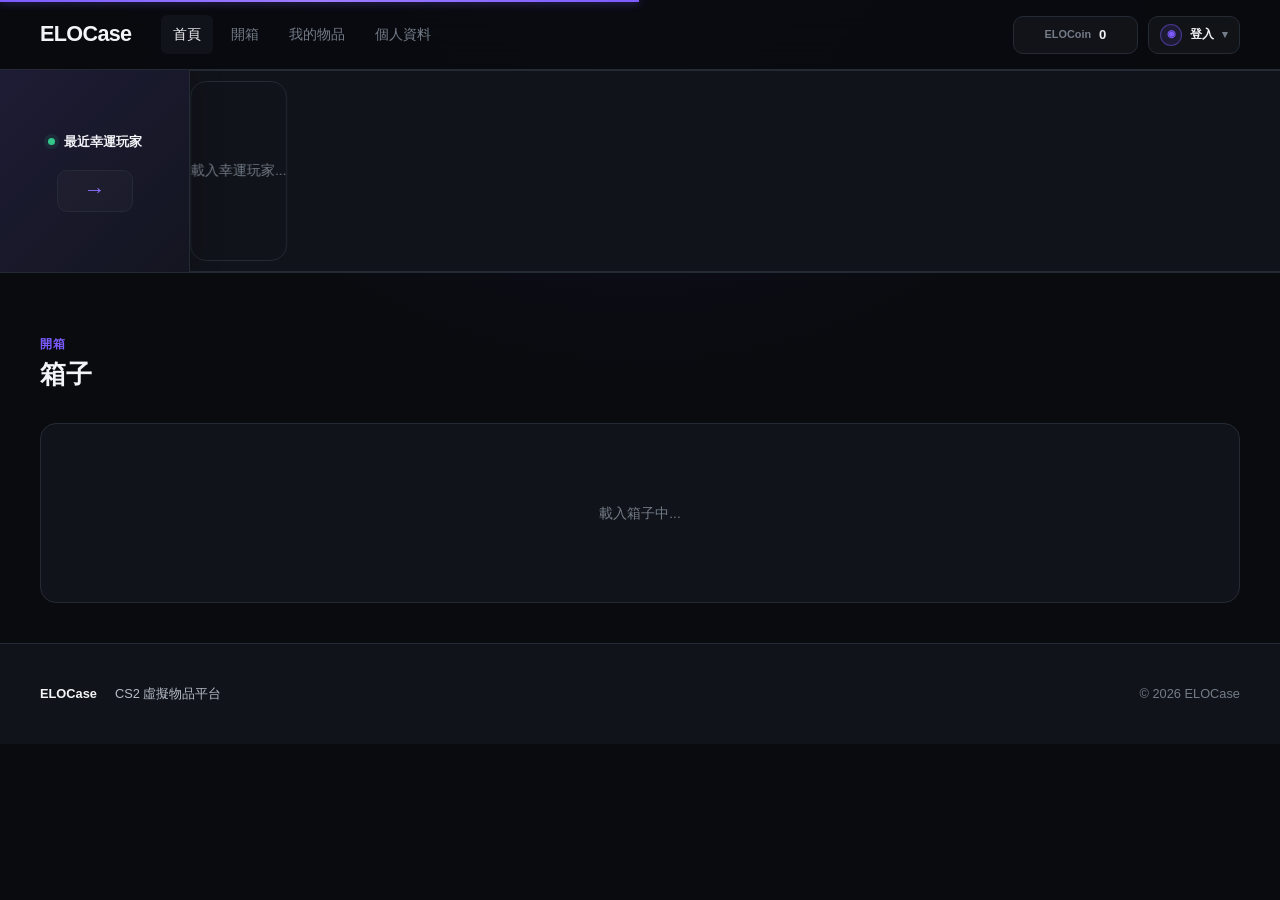
==== commit b405d2b2: "Update index.html" ====
--- a/index.html
+++ b/index.html
@@ -80,15 +80,14 @@
 
 
     <!-- ========================================
-         熱門箱子
+         箱子列表
          ======================================== -->
 
     <section class="cases-section">
 
         <div class="section-container">
 
-
-            <div class="section-header section-header-row">
+            <div class="section-header">
 
                 <div>
 
@@ -97,18 +96,10 @@
                     </span>
 
                     <h2>
-                        熱門箱子
+                        箱子
                     </h2>
 
                 </div>
-
-
-                <a
-                    href="cases.html"
-                    class="text-link"
-                >
-                    查看全部
-                </a>
 
             </div>
 
@@ -124,246 +115,9 @@
 
             </div>
 
-
         </div>
 
     </section>
-
-
-    <!-- ========================================
-         熱門物品
-         ======================================== -->
-
-    <section class="items-section">
-
-        <div class="section-container">
-
-
-            <div class="section-header section-header-row">
-
-                <div>
-
-                    <span class="section-label">
-                        物品
-                    </span>
-
-                    <h2>
-                        熱門物品
-                    </h2>
-
-                </div>
-
-
-                <a
-                    href="inventory.html"
-                    class="text-link"
-                >
-                    查看全部
-                </a>
-
-            </div>
-
-
-            <div class="item-grid">
-
-
-                <div class="item-card">
-
-                    <div class="item-placeholder rarity-red">
-                        AWP
-                    </div>
-
-                    <div class="item-card-info">
-
-                        <h3>
-                            AWP | 赤紅新星
-                        </h3>
-
-                        <span class="item-price">
-                            $3,500
-                        </span>
-
-                    </div>
-
-                </div>
-
-
-                <div class="item-card">
-
-                    <div class="item-placeholder rarity-pink">
-                        AK-47
-                    </div>
-
-                    <div class="item-card-info">
-
-                        <h3>
-                            AK-47 | 火蛇
-                        </h3>
-
-                        <span class="item-price">
-                            $3,500
-                        </span>
-
-                    </div>
-
-                </div>
-
-
-                <div class="item-card">
-
-                    <div class="item-placeholder rarity-purple">
-                        M4A1-S
-                    </div>
-
-                    <div class="item-card-info">
-
-                        <h3>
-                            M4A1-S | 暗夜
-                        </h3>
-
-                        <span class="item-price">
-                            $3,500
-                        </span>
-
-                    </div>
-
-                </div>
-
-
-                <div class="item-card">
-
-                    <div class="item-placeholder rarity-blue">
-                        USP-S
-                    </div>
-
-                    <div class="item-card-info">
-
-                        <h3>
-                            USP-S | 靜謐
-                        </h3>
-
-                        <span class="item-price">
-                            $3,500
-                        </span>
-
-                    </div>
-
-                </div>
-
-
-            </div>
-
-        </div>
-
-    </section>
-
-
-    <!-- ========================================
-         最近活動
-         ======================================== -->
-
-    <section class="activity-section">
-
-        <div class="section-container">
-
-
-            <div class="section-header">
-
-                <span class="section-label">
-                    活動
-                </span>
-
-                <h2>
-                    最近開箱
-                </h2>
-
-            </div>
-
-
-            <div class="activity-list">
-
-
-                <div class="activity-item">
-
-                    <span class="activity-player">
-                        ELO666
-                    </span>
-
-                    <span>
-                        獲得
-                    </span>
-
-                    <strong>
-                        精英武器箱
-                    </strong>
-
-                    <span class="activity-result">
-                        AWP | 赤紅新星
-                    </span>
-
-                    <span class="activity-time">
-                        剛剛
-                    </span>
-
-                </div>
-
-
-                <div class="activity-item">
-
-                    <span class="activity-player">
-                        Player_021
-                    </span>
-
-                    <span>
-                        獲得
-                    </span>
-
-                    <strong>
-                        高級收藏箱
-                    </strong>
-
-                    <span class="activity-result">
-                        AK-47 | 火蛇
-                    </span>
-
-                    <span class="activity-time">
-                        2 分鐘前
-                    </span>
-
-                </div>
-
-
-                <div class="activity-item">
-
-                    <span class="activity-player">
-                        ELO_BRO
-                    </span>
-
-                    <span>
-                        獲得
-                    </span>
-
-                    <strong>
-                        新手箱
-                    </strong>
-
-                    <span class="activity-result">
-                        M4A1-S | 暗夜
-                    </span>
-
-                    <span class="activity-time">
-                        5 分鐘前
-                    </span>
-
-                </div>
-
-
-            </div>
-
-        </div>
-
-    </section>
-
 
 </main>
 
--- a/css/mobile.css
+++ b/css/mobile.css
@@ -1,23 +1,40 @@
 /* ========================================
-   ELOCase Mobile Responsive
-   手機版統一樣式
+   ELOCase - Mobile UI
+   v3
+
+   原則：
+   1. 保留桌面版視覺語言
+   2. 手機只縮小尺寸與重新排版
+   3. Navbar 不隱藏主要導覽
+   4. 卡片維持桌面版質感
+   5. Challenge Entry 保留紫色
+   6. Challenge Room / Result 保留專屬風格
 ======================================== */
 
+
+/* ========================================
+   768px 以下
+======================================== */
+
 @media (max-width: 768px) {
 
     /* ========================================
-       全域
+       基礎
     ======================================== */
 
-    html,
+    html {
+        font-size: 14px;
+    }
+
+
     body {
-        width: 100%;
-        min-width: 0;
         overflow-x: hidden;
-    }
-
-    body {
-        font-size: 14px;
+        font-size: 0.86rem;
+    }
+
+
+    img {
+        max-width: 100%;
     }
 
 
@@ -25,41 +42,259 @@
        Navbar
     ======================================== */
 
-    .navbar,
-    .site-navbar,
-    header.navbar {
-        min-height: 60px;
-        height: 60px;
-        padding: 0 14px;
-    }
-
-    .navbar-logo,
-    .logo {
-        font-size: 22px;
-    }
-
-    .navbar-links,
+    .navbar {
+
+        height: 58px;
+
+        min-height: 58px;
+
+    }
+
+
+    .navbar-container {
+
+        width:
+            calc(100% - 16px) !important;
+
+        max-width:
+            none !important;
+
+        height:
+            100%;
+
+        gap:
+            7px !important;
+
+    }
+
+
+    /* ------------------------------
+       Logo
+    ------------------------------ */
+
+    .brand {
+
+        flex:
+            0 0 auto;
+
+        font-size:
+            1.08rem;
+
+        letter-spacing:
+            -0.04em;
+
+        white-space:
+            nowrap;
+
+    }
+
+
+    /* ------------------------------
+       導覽列
+       
+       components.css 原本會在
+       800px 以下 display:none。
+       這裡重新開啟。
+    ------------------------------ */
+
     .nav-links {
-        gap: 14px;
-    }
-
-    .navbar-links a,
-    .nav-links a {
-        font-size: 13px;
-    }
-
-    .navbar-right {
-        gap: 8px;
-    }
-
-    .navbar-coin,
-    #navbar-coin,
-    .elo-coin-value {
-        font-size: 13px;
-    }
-
-    .navbar-user {
-        padding: 7px 9px;
+
+        display:
+            flex !important;
+
+        flex:
+            1 1 auto;
+
+        min-width:
+            0;
+
+        margin-right:
+            0 !important;
+
+        justify-content:
+            center;
+
+        gap:
+            0 !important;
+
+        overflow:
+            hidden;
+
+    }
+
+
+    .nav-link {
+
+        flex:
+            0 1 auto;
+
+        min-width:
+            0;
+
+        padding:
+            6px 5px !important;
+
+        border-radius:
+            6px;
+
+        font-size:
+            0.67rem !important;
+
+        line-height:
+            1.1;
+
+        white-space:
+            nowrap;
+
+    }
+
+
+    /* ------------------------------
+       Navbar 右側
+    ------------------------------ */
+
+    .navbar-actions {
+
+        flex:
+            0 0 auto;
+
+        display:
+            flex !important;
+
+        gap:
+            5px !important;
+
+    }
+
+
+    /* ------------------------------
+       ELOCoin
+       
+       不消失，只縮小。
+    ------------------------------ */
+
+    .balance {
+
+        min-width:
+            0 !important;
+
+        width:
+            auto !important;
+
+        height:
+            32px !important;
+
+        padding:
+            0 7px !important;
+
+        column-gap:
+            4px !important;
+
+        border-radius:
+            8px !important;
+
+    }
+
+
+    .balance-label {
+
+        display:
+            none !important;
+
+    }
+
+
+    .balance-value {
+
+        display:
+            block !important;
+
+        font-size:
+            0.68rem !important;
+
+        line-height:
+            1 !important;
+
+    }
+
+
+    /* Challenge Entry
+       ELOCoin 保持普通模式白色 */
+
+    .challenge-entry .balance-value {
+
+        color:
+            var(--color-text) !important;
+
+    }
+
+
+    /* ------------------------------
+       玩家按鈕
+    ------------------------------ */
+
+    .player-menu-button {
+
+        height:
+            32px !important;
+
+        min-height:
+            32px !important;
+
+        padding:
+            0 6px !important;
+
+        gap:
+            4px !important;
+
+        border-radius:
+            8px !important;
+
+        font-size:
+            0.68rem !important;
+
+        white-space:
+            nowrap;
+
+    }
+
+
+    .player-avatar {
+
+        width:
+            20px !important;
+
+        height:
+            20px !important;
+
+        font-size:
+            10px !important;
+
+    }
+
+
+    .player-menu-name {
+
+        max-width:
+            48px;
+
+        overflow:
+            hidden;
+
+        text-overflow:
+            ellipsis;
+
+        white-space:
+            nowrap;
+
+    }
+
+
+    .player-menu-arrow {
+
+        font-size:
+            8px;
+
     }
 
 
@@ -67,274 +302,576 @@
        共用 Container
     ======================================== */
 
-    .container,
-    .page-container,
-    .main-container {
-        width: calc(100% - 28px);
-        max-width: none;
-        margin-left: auto;
-        margin-right: auto;
+    .section-container {
+
+        width:
+            calc(100% - 24px) !important;
+
+        max-width:
+            none !important;
+
+        margin-left:
+            auto !important;
+
+        margin-right:
+            auto !important;
+
+    }
+
+
+    .footer-container {
+
+        width:
+            calc(100% - 24px) !important;
+
+        max-width:
+            none !important;
+
+        margin-left:
+            auto !important;
+
+        margin-right:
+            auto !important;
+
     }
 
 
     /* ========================================
-       Page Header
+       共用 Page Spacing
     ======================================== */
 
-    .page-header {
-        padding: 30px 0 20px;
-    }
-
-    .page-title {
-        font-size: 30px;
-        line-height: 1.25;
-    }
-
-    .page-description {
-        font-size: 14px;
-        line-height: 1.7;
-    }
+    .cases-page,
+    .case-page,
+    .inventory-page,
+    .profile-page,
+    .admin-page,
+    .ai-page,
+    .challenge-page,
+    .challenge-room-page,
+    .challenge-result-page {
+
+        padding-top:
+            30px !important;
+
+        padding-bottom:
+            56px !important;
+
+    }
+
+
+    /* ========================================
+       Section Header
+    ======================================== */
+
+    .section-header {
+
+        margin-bottom:
+            22px !important;
+
+    }
+
+
+    .section-header h1 {
+
+        font-size:
+            2rem !important;
+
+        line-height:
+            1.2;
+
+    }
+
+
+    .section-header h2 {
+
+        font-size:
+            1.3rem;
+
+    }
+
+
+    .section-header p {
+
+        margin-top:
+            7px;
+
+        font-size:
+            0.78rem;
+
+        line-height:
+            1.65;
+
+    }
+
 
     .section-label {
-        font-size: 12px;
-        padding: 4px 9px;
+
+        padding:
+            3px 8px !important;
+
+        font-size:
+            0.67rem !important;
+
+        border-radius:
+            5px;
+
     }
 
 
     /* ========================================
-       Cards
+       共用 Button
     ======================================== */
 
-    .card,
-    .panel,
-    .admin-card {
-        border-radius: 16px;
+    .button {
+
+        min-height:
+            38px !important;
+
+        height:
+            38px;
+
+        padding:
+            0 13px !important;
+
+        border-radius:
+            9px !important;
+
+        font-size:
+            0.78rem !important;
+
+    }
+
+
+    .button-large {
+
+        min-height:
+            42px !important;
+
+        height:
+            42px;
+
+        font-size:
+            0.82rem !important;
+
     }
 
 
     /* ========================================
-       Buttons
-    ======================================== */
-
-    .button,
-    button {
-        min-height: 42px;
-        padding: 9px 15px;
-        font-size: 14px;
-        border-radius: 10px;
-    }
-
-
-    /* ========================================
-       Input
+       共用 Form
     ======================================== */
 
     input,
     select,
     textarea {
-        font-size: 15px;
-        min-height: 44px;
-        border-radius: 10px;
+
+        font-size:
+            0.8rem;
+
     }
 
 
     /* ========================================
-       Cases
+       首頁
     ======================================== */
 
-    .cases-grid,
+    .lucky-section {
+
+        overflow:
+            hidden;
+
+    }
+
+
+    .lucky-intro {
+
+        width:
+            104px;
+
+        min-width:
+            104px;
+
+        min-height:
+            132px;
+
+        padding:
+            10px;
+
+        gap:
+            10px;
+
+    }
+
+
+    .lucky-intro-title {
+
+        gap:
+            6px;
+
+        font-size:
+            0.64rem;
+
+    }
+
+
+    .lucky-arrow {
+
+        width:
+            44px;
+
+        height:
+            30px;
+
+        font-size:
+            0.95rem;
+
+        border-radius:
+            8px;
+
+    }
+
+
+    .lucky-track {
+
+        min-height:
+            132px;
+
+        gap:
+            8px;
+
+    }
+
+
+    .lucky-group {
+
+        gap:
+            8px;
+
+        margin-right:
+            8px;
+
+    }
+
+
+    .lucky-item {
+
+        width:
+            116px;
+
+        min-width:
+            116px;
+
+        height:
+            112px;
+
+        padding:
+            6px;
+
+        border-radius:
+            10px;
+
+    }
+
+
+    .lucky-image {
+
+        width:
+            94px;
+
+        height:
+            54px;
+
+    }
+
+
+    .item-rarity {
+
+        font-size:
+            0.59rem;
+
+    }
+
+
+    .lucky-player {
+
+        font-size:
+            0.64rem;
+
+    }
+
+
+    .lucky-value {
+
+        font-size:
+            0.56rem;
+
+    }
+
+
+    .cases-section {
+
+        padding:
+            42px 0 28px !important;
+
+    }
+
+
+    .items-section {
+
+        padding:
+            28px 0 42px !important;
+
+    }
+
+
     .case-grid,
-    #cases-container {
-        grid-template-columns: repeat(2, minmax(0, 1fr));
-        gap: 12px;
-    }
+    .item-grid {
+
+        grid-template-columns:
+            repeat(
+                2,
+                minmax(0, 1fr)
+            ) !important;
+
+        gap:
+            10px !important;
+
+    }
+
+
+    .case-info {
+
+        padding:
+            11px !important;
+
+    }
+
+
+    .case-info h3 {
+
+        margin-bottom:
+            8px !important;
+
+        font-size:
+            0.74rem !important;
+
+    }
+
+
+    .case-price,
+    .case-action,
+    .item-price {
+
+        font-size:
+            0.64rem !important;
+
+    }
+
+
+    .item-placeholder {
+
+        height:
+            100px !important;
+
+    }
+
+
+    .item-card-info {
+
+        padding:
+            11px !important;
+
+    }
+
+
+    .item-card-info h3 {
+
+        font-size:
+            0.74rem !important;
+
+    }
+
+
+    /* ========================================
+       Cases Page
+    ======================================== */
+
+    .cases-page {
+
+        padding-top:
+            30px !important;
+
+    }
+
+
+    .cases-header {
+
+        margin-bottom:
+            20px !important;
+
+    }
+
+
+    .cases-header h1 {
+
+        margin-bottom:
+            6px;
+
+        font-size:
+            1.7rem !important;
+
+    }
+
+
+    .case-grid {
+
+        grid-template-columns:
+            repeat(
+                2,
+                minmax(0, 1fr)
+            ) !important;
+
+        gap:
+            10px !important;
+
+    }
+
 
     .case-card {
-        border-radius: 14px;
-    }
-
-    .case-card-image {
-        aspect-ratio: 1 / 1;
-    }
-
-    .case-card-content {
-        padding: 11px;
-    }
-
-    .case-card-title {
-        font-size: 15px;
-    }
-
-    .case-card-price {
-        font-size: 13px;
+
+        border-radius:
+            13px !important;
+
+    }
+
+
+    .case-info {
+
+        padding:
+            10px !important;
+
+    }
+
+
+    .case-info h3 {
+
+        font-size:
+            0.74rem !important;
+
     }
 
 
     /* ========================================
-       Case 詳細頁
+       Case Detail
     ======================================== */
 
-    .case-detail,
-    .case-page,
-    .case-container {
-        width: calc(100% - 28px);
-        margin-left: auto;
-        margin-right: auto;
-    }
-
-    .case-detail-header {
-        padding: 22px 0;
-    }
-
-    .case-detail-title {
-        font-size: 28px;
-    }
-
-    .case-detail-description {
-        font-size: 14px;
+    .case-back {
+
+        font-size:
+            0.72rem;
+
+    }
+
+
+    .case-hero {
+
+        border-radius:
+            14px !important;
+
+    }
+
+
+    .case-hero-top {
+
+        gap:
+            12px;
+
+    }
+
+
+    .case-hero-image {
+
+        width:
+            128px !important;
+
+        height:
+            88px !important;
+
+    }
+
+
+    .case-hero-info h1 {
+
+        font-size:
+            1.45rem !important;
+
+        line-height:
+            1.2;
+
+    }
+
+
+    .case-detail-game,
+    .case-detail-price {
+
+        font-size:
+            0.68rem !important;
+
+    }
+
+
+    .case-preview {
+
+        border-radius:
+            12px;
+
+    }
+
+
+    .case-items-grid {
+
+        grid-template-columns:
+            repeat(
+                2,
+                minmax(0, 1fr)
+            ) !important;
+
+        gap:
+            8px !important;
+
     }
 
 
     /* ========================================
-       Case Items
+       開箱動畫
+       
+       不單獨亂調 box / key，
+       而是整個 scene 等比例縮小。
+       這樣鑰匙與鎖孔的相對位置
+       會跟桌面版保持一致。
     ======================================== */
 
-    .case-items-grid,
-    .items-grid {
-        grid-template-columns: repeat(2, minmax(0, 1fr));
-        gap: 10px;
-    }
-
-    .case-item-card {
-        border-radius: 12px;
-        padding: 9px;
-    }
-
-    .case-item-card img {
-        max-width: 100%;
-    }
-
-    .case-item-name {
-        font-size: 12px;
-    }
-
-    .case-item-value {
-        font-size: 12px;
-    }
-
-
-    /* ========================================
-       開箱動畫區域
-    ======================================== */
-
-    .case-opening,
-    .case-opening-container {
-        width: 100%;
-        max-width: 100%;
-        overflow: hidden;
-    }
+    .case-opening-scene {
+
+        width:
+            360px;
+
+        height:
+            280px;
+
+        transform:
+            scale(.72);
+
+        transform-origin:
+            center center;
+
+    }
+
 
     .case-opening-animation {
-        width: 100%;
-        max-width: 360px;
-        height: 300px;
-        margin-left: auto;
-        margin-right: auto;
-        position: relative;
-    }
-
-
-    /* 箱子 */
-
-    .case-opening-box {
-        position: absolute;
-        width: 320px;
-        height: auto;
-        max-width: 85%;
-        left: 50%;
-        top: 50%;
-        transform: translate(-50%, -42%);
-        object-fit: contain;
-    }
-
-
-    /*
-     * 鑰匙
-     *
-     * 這裡不讓 key 跟著 box 縮放，
-     * 避免手機版鑰匙變得太小。
-     */
-
-    .case-opening-key {
-        position: absolute;
-        width: 112px;
-        height: auto;
-        max-width: none;
-
-        left: 50%;
-        top: 50%;
-
-        transform:
-            translate(-100px, -25px)
-            rotate(-5deg);
-
-        transform-origin: center center;
-
-        z-index: 5;
-    }
-
-
-    /*
-     * 鑰匙飛向箱子
-     */
-
-    .case-opening-animation.key-fly
-    .case-opening-key {
-        transform:
-            translate(-100px, -25px)
-            rotate(-5deg);
-    }
-
-
-    /*
-     * 鑰匙插入鎖孔
-     *
-     * 這裡是手機版主要校正位置。
-     */
-
-    .case-opening-animation.key-lock
-    .case-opening-key {
-
-        transform:
-            translate(-20px, -70px)
-            rotate(-3deg);
-
-    }
-
-
-    /*
-     * 開箱動畫中的箱子
-     */
-
-    .case-opening-animation
-    .case-opening-box {
-        max-width: 85%;
-    }
-
-
-    /* ========================================
-       開箱結果
-    ======================================== */
-
-    .opening-result,
-    .case-opening-result {
-        width: calc(100% - 28px);
-        margin-left: auto;
-        margin-right: auto;
-    }
-
-    .opening-result-title {
-        font-size: 24px;
+
+        overflow:
+            hidden;
+
     }
 
 
@@ -342,20 +879,110 @@
        Inventory
     ======================================== */
 
-    .inventory-grid,
-    .inventory-items,
-    #inventory-container {
-        grid-template-columns: repeat(2, minmax(0, 1fr));
-        gap: 10px;
-    }
+    .inventory-page {
+
+        padding-top:
+            30px !important;
+
+    }
+
+
+    .inventory-toolbar {
+
+        align-items:
+            stretch;
+
+        flex-direction:
+            column;
+
+        gap:
+            10px;
+
+        margin-bottom:
+            16px;
+
+    }
+
+
+    .inventory-search {
+
+        min-width:
+            0;
+
+        width:
+            100%;
+
+        height:
+            38px;
+
+        border-radius:
+            9px;
+
+    }
+
+
+    .inventory-grid {
+
+        grid-template-columns:
+            repeat(
+                2,
+                minmax(0, 1fr)
+            ) !important;
+
+        gap:
+            9px !important;
+
+    }
+
 
     .inventory-card {
-        border-radius: 12px;
-        padding: 9px;
-    }
-
-    .inventory-card-name {
-        font-size: 12px;
+
+        border-radius:
+            11px;
+
+    }
+
+
+    .inventory-info {
+
+        padding:
+            9px !important;
+
+    }
+
+
+    .inventory-name {
+
+        font-size:
+            0.72rem !important;
+
+    }
+
+
+    .inventory-rarity,
+    .inventory-price,
+    .inventory-quantity {
+
+        font-size:
+            0.58rem !important;
+
+    }
+
+
+    .inventory-action {
+
+        min-width:
+            58px;
+
+        height:
+            28px;
+
+        padding:
+            0 8px;
+
+        font-size:
+            0.62rem;
+
     }
 
 
@@ -363,58 +990,356 @@
        Profile
     ======================================== */
 
-    .profile-container {
-        width: calc(100% - 28px);
-        margin-left: auto;
-        margin-right: auto;
-    }
-
-    .profile-card {
-        padding: 18px;
-        border-radius: 16px;
+    .profile-page {
+
+        padding-top:
+            24px !important;
+
+    }
+
+
+    .profile-header {
+
+        padding:
+            20px 16px !important;
+
+        border-radius:
+            14px !important;
+
+    }
+
+
+    .profile-avatar {
+
+        width:
+            62px !important;
+
+        height:
+            62px !important;
+
+        flex-basis:
+            62px !important;
+
+    }
+
+
+    .profile-user-info h1 {
+
+        font-size:
+            1.2rem !important;
+
+    }
+
+
+    .profile-nav {
+
+        grid-template-columns:
+            repeat(
+                2,
+                minmax(0, 1fr)
+            ) !important;
+
+        gap:
+            8px !important;
+
     }
 
 
     /* ========================================
-       Challenge 入口
-       保留紫色風格
+       Login / Register
     ======================================== */
 
-    .challenge-entry {
-        width: calc(100% - 28px);
-        margin-left: auto;
-        margin-right: auto;
-    }
-
-    .challenge-entry .page-title,
-    .challenge-entry h1 {
-        font-size: 30px;
-    }
+    .login-page,
+    .register-page {
+
+        min-height:
+            calc(
+                100vh - 58px
+            );
+
+        padding:
+            24px 12px;
+
+    }
+
+
+    .login-card,
+    .register-card {
+
+        width:
+            min(
+                100%,
+                420px
+            );
+
+        padding:
+            22px !important;
+
+        border-radius:
+            14px !important;
+
+    }
+
+
+    .login-header,
+    .register-header {
+
+        margin-bottom:
+            22px !important;
+
+    }
+
+
+    .login-header h1,
+    .register-header h1 {
+
+        font-size:
+            1.75rem !important;
+
+    }
+
+
+    .form-group,
+    .register-card .form-group {
+
+        gap:
+            6px;
+
+        margin-bottom:
+            16px;
+
+    }
+
+
+    .form-group input,
+    .register-card input {
+
+        height:
+            42px !important;
+
+        padding:
+            0 12px !important;
+
+    }
+
+
+    .google-profile-info {
+
+        gap:
+            12px;
+
+        padding:
+            12px;
+
+        margin-bottom:
+            20px;
+
+    }
+
+
+    .google-avatar {
+
+        width:
+            52px;
+
+        height:
+            52px;
+
+    }
+
+
+    /* ========================================
+       Challenge Entry
+       保留紫色
+    ======================================== */
+
+    .challenge-entry .section-header {
+
+        margin-bottom:
+            22px !important;
+
+    }
+
 
     .challenge-entry .section-label {
-        background: transparent;
-        color: var(--primary-color);
-        border-color: rgba(124, 92, 255, .35);
-    }
-
-    .challenge-entry .challenge-cards,
-    .challenge-entry .challenge-grid,
-    .challenge-entry .entry-grid {
-        grid-template-columns: 1fr;
-        gap: 14px;
-    }
+
+        background:
+            transparent !important;
+
+        color:
+            #7c5cff !important;
+
+        border-color:
+            rgba(
+                124,
+                92,
+                255,
+                .35
+            ) !important;
+
+    }
+
+
+    .challenge-entry .challenge-actions {
+
+        grid-template-columns:
+            1fr !important;
+
+        gap:
+            12px !important;
+
+        margin-bottom:
+            18px !important;
+
+    }
+
 
     .challenge-entry .challenge-card {
-        padding: 18px;
-        border-radius: 16px;
-    }
+
+        padding:
+            20px !important;
+
+        border-radius:
+            14px !important;
+
+    }
+
 
     .challenge-entry .challenge-card h2 {
-        font-size: 24px;
-    }
+
+        margin-bottom:
+            7px;
+
+        font-size:
+            1.32rem;
+
+    }
+
 
     .challenge-entry .challenge-card p {
-        font-size: 14px;
+
+        margin-bottom:
+            16px;
+
+        font-size:
+            .78rem;
+
+    }
+
+
+    .challenge-entry .challenge-card input {
+
+        height:
+            40px;
+
+        margin-bottom:
+            12px;
+
+    }
+
+
+    /* ========================================
+       Challenge Room / Result Navbar
+    ======================================== */
+
+    .challenge-navbar-container {
+
+        width:
+            calc(
+                100% - 16px
+            ) !important;
+
+        min-height:
+            auto !important;
+
+        padding:
+            10px 0 !important;
+
+        flex-direction:
+            column;
+
+        align-items:
+            stretch !important;
+
+        gap:
+            8px !important;
+
+    }
+
+
+    .challenge-brand {
+
+        justify-content:
+            center;
+
+        font-size:
+            .96rem;
+
+    }
+
+
+    .challenge-brand strong,
+    .challenge-brand-text {
+
+        font-size:
+            .7rem;
+
+    }
+
+
+    .challenge-navbar-status {
+
+        width:
+            100%;
+
+        display:
+            grid;
+
+        grid-template-columns:
+            repeat(
+                2,
+                minmax(0, 1fr)
+            );
+
+        gap:
+            6px;
+
+    }
+
+
+    .challenge-user-box {
+
+        min-width:
+            0;
+
+        min-height:
+            48px;
+
+        padding:
+            7px 8px;
+
+        border-radius:
+            8px;
+
+    }
+
+
+    .challenge-box-title {
+
+        font-size:
+            .54rem;
+
+    }
+
+
+    .challenge-box-value {
+
+        margin-top:
+            3px;
+
+        font-size:
+            .72rem;
+
     }
 
 
@@ -422,168 +1347,398 @@
        Challenge Room
     ======================================== */
 
-    .challenge-room {
-        width: calc(100% - 24px);
-        margin-left: auto;
-        margin-right: auto;
-    }
-
-    .challenge-room-header {
-        padding: 18px 0;
-    }
-
-    .challenge-room-title {
-        font-size: 24px;
-    }
-
-    .challenge-players {
-        gap: 10px;
-    }
-
-    .challenge-player-card {
-        padding: 13px;
-        border-radius: 14px;
-    }
-
-    .challenge-player-name {
-        font-size: 15px;
-    }
-
-    .challenge-player-value {
-        font-size: 18px;
+    .challenge-room-page,
+    .challenge-result-page {
+
+        padding-top:
+            22px !important;
+
+    }
+
+
+    .room-card,
+    .result-card {
+
+        padding:
+            18px !important;
+
+        border-radius:
+            14px !important;
+
+    }
+
+
+    .room-player,
+    .result-player {
+
+        padding:
+            18px 14px !important;
+
+        border-radius:
+            12px !important;
+
+    }
+
+
+    .room-player h2,
+    .result-player h2 {
+
+        margin-bottom:
+            14px;
+
+        font-size:
+            1.1rem;
+
+    }
+
+
+    .ec-box {
+
+        padding:
+            14px;
+
+        border-radius:
+            10px;
+
+    }
+
+
+    .ec-box strong {
+
+        font-size:
+            1.45rem;
+
+    }
+
+
+    .challenge-items {
+
+        grid-template-columns:
+            repeat(
+                2,
+                minmax(0, 1fr)
+            ) !important;
+
+        gap:
+            8px !important;
+
+    }
+
+
+    .challenge-item {
+
+        min-height:
+            105px !important;
+
+        border-radius:
+            10px !important;
+
+    }
+
+
+    .challenge-code-box {
+
+        min-height:
+            56px;
+
+        padding:
+            10px 12px;
+
+        gap:
+            8px;
+
+        border-radius:
+            10px;
+
+    }
+
+
+    #challenge-code {
+
+        font-size:
+            .95rem;
+
+    }
+
+
+    #copy-code-button {
+
+        min-width:
+            66px;
+
+        height:
+            34px;
+
+    }
+
+
+    .result-value {
+
+        padding:
+            14px !important;
+
+    }
+
+
+    .result-value strong {
+
+        font-size:
+            1.7rem !important;
+
     }
 
 
     /* ========================================
-       Challenge Room 箱子
+       Admin Cases
     ======================================== */
 
-    .challenge-cases,
-    .challenge-case-grid {
-        grid-template-columns: repeat(2, minmax(0, 1fr));
-        gap: 10px;
+    .admin-header {
+
+        align-items:
+            stretch !important;
+
+        flex-direction:
+            column;
+
+        gap:
+            12px;
+
+        margin-bottom:
+            22px !important;
+
+    }
+
+
+    .admin-header h1 {
+
+        font-size:
+            1.8rem !important;
+
+    }
+
+
+    #create-case-button {
+
+        width:
+            100%;
+
+    }
+
+
+    .cases-container {
+
+        grid-template-columns:
+            1fr !important;
+
+        gap:
+            12px !important;
+
+    }
+
+
+    .admin-case-content {
+
+        padding:
+            14px !important;
+
+    }
+
+
+    .admin-case-top h2 {
+
+        font-size:
+            .96rem !important;
+
+    }
+
+
+    .admin-case-actions {
+
+        grid-template-columns:
+            repeat(
+                2,
+                minmax(0, 1fr)
+            ) !important;
+
+        gap:
+            7px !important;
+
+    }
+
+
+    .admin-case-actions .button {
+
+        width:
+            100%;
+
+        min-height:
+            36px !important;
+
+        padding:
+            0 9px !important;
+
+        font-size:
+            .7rem !important;
+
+    }
+
+
+    /* ---------- 物品編輯器 ---------- */
+
+    .case-editor-item {
+
+        grid-template-columns:
+            1fr !important;
+
+        border-radius:
+            14px !important;
+
+    }
+
+
+    .case-editor-item-image {
+
+        width:
+            100% !important;
+
+        height:
+            132px !important;
+
+        border-radius:
+            9px !important;
+
+    }
+
+
+    .case-editor-grid {
+
+        grid-template-columns:
+            1fr !important;
+
+    }
+
+
+    .case-editor-field-wide {
+
+        grid-column:
+            auto !important;
+
     }
 
 
     /* ========================================
-       Challenge Result
+       Admin AI
     ======================================== */
 
-    .challenge-result {
-        width: calc(100% - 28px);
-        margin-left: auto;
-        margin-right: auto;
-    }
-
-    .challenge-result-title {
-        font-size: 28px;
-    }
-
-    .challenge-result-players {
-        grid-template-columns: 1fr;
-        gap: 12px;
-    }
-
-    .challenge-result-card {
-        padding: 16px;
-        border-radius: 16px;
-    }
-
-
-    /* ========================================
-       Login / Register
-    ======================================== */
-
-    .auth-container,
-    .login-container,
-    .register-container {
-        width: calc(100% - 28px);
-        max-width: 430px;
-        margin-left: auto;
-        margin-right: auto;
-    }
-
-    .auth-card,
-    .login-card,
-    .register-card {
-        padding: 20px;
-        border-radius: 16px;
-    }
-
-    .auth-title,
-    .login-title,
-    .register-title {
-        font-size: 26px;
-    }
-
-
-    /* ========================================
-       Admin
-    ======================================== */
-
-    .admin-container {
-        width: calc(100% - 28px);
-        margin-left: auto;
-        margin-right: auto;
-    }
-
-    .admin-cases-grid,
-    .admin-grid {
-        grid-template-columns: 1fr;
-        gap: 12px;
-    }
-
-    .admin-case-card {
-        border-radius: 14px;
-    }
-
-    .admin-case-content {
-        padding: 14px;
-    }
-
-    .admin-case-top h2 {
-        font-size: 18px;
-    }
-
-    .admin-case-actions {
-        flex-wrap: wrap;
-        gap: 7px;
-    }
-
-    .admin-case-actions .button {
-        flex: 1;
-        min-width: 90px;
-    }
-
-
-    /* ========================================
-       Modal
-    ======================================== */
-
-    .modal,
-    .modal-overlay {
-        padding: 12px;
-    }
-
-    .modal-content,
-    .modal-box {
-        width: 100%;
-        max-width: 100%;
-        max-height: calc(100vh - 24px);
-        overflow-y: auto;
-        border-radius: 16px;
-    }
-
-    .modal-header {
-        padding: 15px 16px;
-    }
-
-    .modal-body {
-        padding: 16px;
-    }
-
-    .modal-footer {
-        padding: 12px 16px;
+    .ai-page {
+
+        padding-top:
+            28px !important;
+
+    }
+
+
+    .ai-layout {
+
+        grid-template-columns:
+            1fr !important;
+
+        gap:
+            12px !important;
+
+    }
+
+
+    .ai-panel,
+    .ai-result {
+
+        padding:
+            16px !important;
+
+        border-radius:
+            14px !important;
+
+    }
+
+
+    .ai-prompt {
+
+        min-height:
+            130px !important;
+
+        font-size:
+            .76rem !important;
+
+    }
+
+
+    .ai-items {
+
+        grid-template-columns:
+            repeat(
+                2,
+                minmax(0, 1fr)
+            ) !important;
+
+        gap:
+            8px !important;
+
+    }
+
+
+    .ai-item {
+
+        padding:
+            10px !important;
+
+        border-radius:
+            10px !important;
+
+    }
+
+
+    .ai-item-image {
+
+        height:
+            112px !important;
+
+        margin-bottom:
+            9px !important;
+
+    }
+
+
+    .ai-input,
+    .ai-select {
+
+        min-height:
+            36px !important;
+
+        padding:
+            7px 8px !important;
+
+        font-size:
+            .66rem !important;
+
+    }
+
+
+    .ai-field-label {
+
+        margin-bottom:
+            4px !important;
+
+        font-size:
+            .56rem !important;
+
+    }
+
+
+    .ai-field-row {
+
+        gap:
+            6px !important;
+
     }
 
 
@@ -591,83 +1746,251 @@
        Footer
     ======================================== */
 
-    footer {
-        padding-left: 14px;
-        padding-right: 14px;
+    .footer-container {
+
+        min-height:
+            74px;
+
+        gap:
+            8px;
+
+        font-size:
+            .68rem;
+
+    }
+
+
+    .footer-container span {
+
+        display:
+            none;
+
     }
 
 }
 
 
 /* ========================================
-   超小螢幕
-   375px 以下
+   390px 以下
 ======================================== */
 
-@media (max-width: 380px) {
-
-    .container,
-    .page-container,
-    .main-container {
-        width: calc(100% - 22px);
-    }
-
-    .navbar,
-    .site-navbar,
-    header.navbar {
-        padding-left: 10px;
-        padding-right: 10px;
-    }
-
-    .navbar-logo,
-    .logo {
-        font-size: 20px;
-    }
-
-    .navbar-links,
-    .nav-links {
-        gap: 9px;
-    }
-
-    .navbar-links a,
-    .nav-links a {
-        font-size: 12px;
-    }
-
-    .page-title {
-        font-size: 27px;
-    }
-
-    .case-opening-animation {
-        height: 270px;
-    }
-
-    .case-opening-box {
-        width: 290px;
-    }
-
-    .case-opening-key {
-        width: 100px;
-    }
-
-    .case-opening-animation.key-fly
-    .case-opening-key {
+@media (max-width: 390px) {
+
+    html {
+        font-size: 13.5px;
+    }
+
+
+    .navbar-container {
+
+        width:
+            calc(
+                100% - 10px
+            ) !important;
+
+        gap:
+            4px !important;
+
+    }
+
+
+    .brand {
+
+        font-size:
+            .98rem;
+
+    }
+
+
+    .nav-link {
+
+        padding-left:
+            4px !important;
+
+        padding-right:
+            4px !important;
+
+        font-size:
+            .62rem !important;
+
+    }
+
+
+    .balance {
+
+        max-width:
+            66px;
+
+        padding:
+            0 5px !important;
+
+    }
+
+
+    .balance-value {
+
+        font-size:
+            .61rem !important;
+
+    }
+
+
+    .player-menu-button {
+
+        padding-left:
+            5px !important;
+
+        padding-right:
+            5px !important;
+
+    }
+
+
+    .player-menu-name {
+
+        max-width:
+            42px;
+
+    }
+
+
+    .section-container,
+    .footer-container {
+
+        width:
+            calc(
+                100% - 18px
+            ) !important;
+
+    }
+
+
+    .case-grid,
+    .item-grid,
+    .inventory-grid,
+    .case-items-grid,
+    .challenge-items {
+
+        gap:
+            7px !important;
+
+    }
+
+
+    .case-info,
+    .item-card-info,
+    .inventory-info {
+
+        padding:
+            8px !important;
+
+    }
+
+
+    .case-info h3,
+    .item-card-info h3,
+    .inventory-name {
+
+        font-size:
+            .68rem !important;
+
+    }
+
+
+    .ai-items {
+
+        grid-template-columns:
+            1fr !important;
+
+    }
+
+
+    .ai-item-image {
+
+        height:
+            150px !important;
+
+    }
+
+
+    /*
+     * 開箱動畫再縮一點。
+     *
+     * 整個 scene 等比例縮，
+     * 不單獨改 key，
+     * 保留桌面版 key -> lock 的相對位置。
+     */
+
+    .case-opening-scene {
+
         transform:
-            translate(-88px, -22px)
-            rotate(-5deg);
-    }
-
-    .case-opening-animation.key-lock
-    .case-opening-key {
-        transform:
-            translate(-18px, -63px)
-            rotate(-3deg);
-    }
-
-    .button,
-    button {
-        padding-left: 12px;
-        padding-right: 12px;
+            scale(.66);
+
     }
 
 }
+
+
+/* ========================================
+   360px 以下
+======================================== */
+
+@media (max-width: 360px) {
+
+    .brand {
+
+        font-size:
+            .92rem;
+
+    }
+
+
+    .nav-link {
+
+        padding-left:
+            3px !important;
+
+        padding-right:
+            3px !important;
+
+        font-size:
+            .58rem !important;
+
+    }
+
+
+    .player-menu-name {
+
+        max-width:
+            36px;
+
+    }
+
+
+    .balance {
+
+        max-width:
+            58px;
+
+    }
+
+
+    .balance-value {
+
+        font-size:
+            .57rem !important;
+
+    }
+
+
+    .section-container,
+    .footer-container {
+
+        width:
+            calc(
+                100% - 14px
+            ) !important;
+
+    }
+
+}
